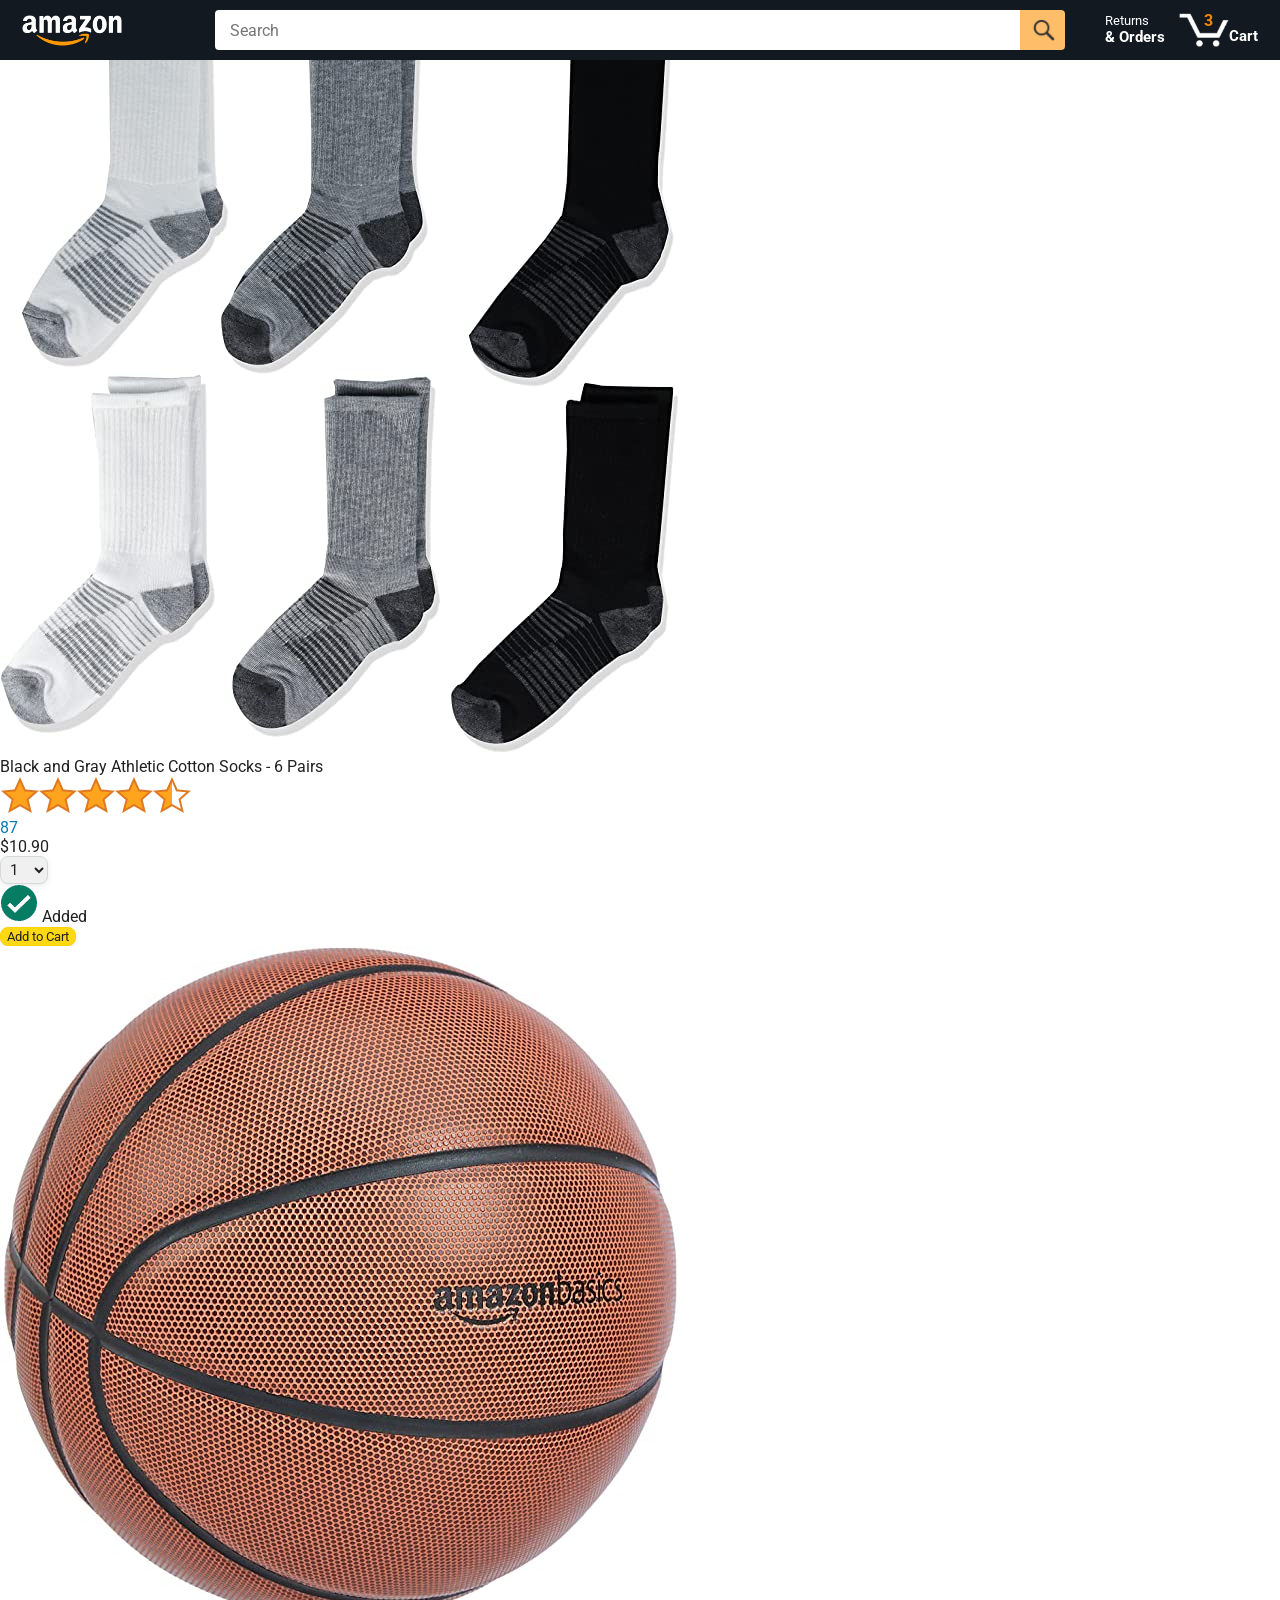
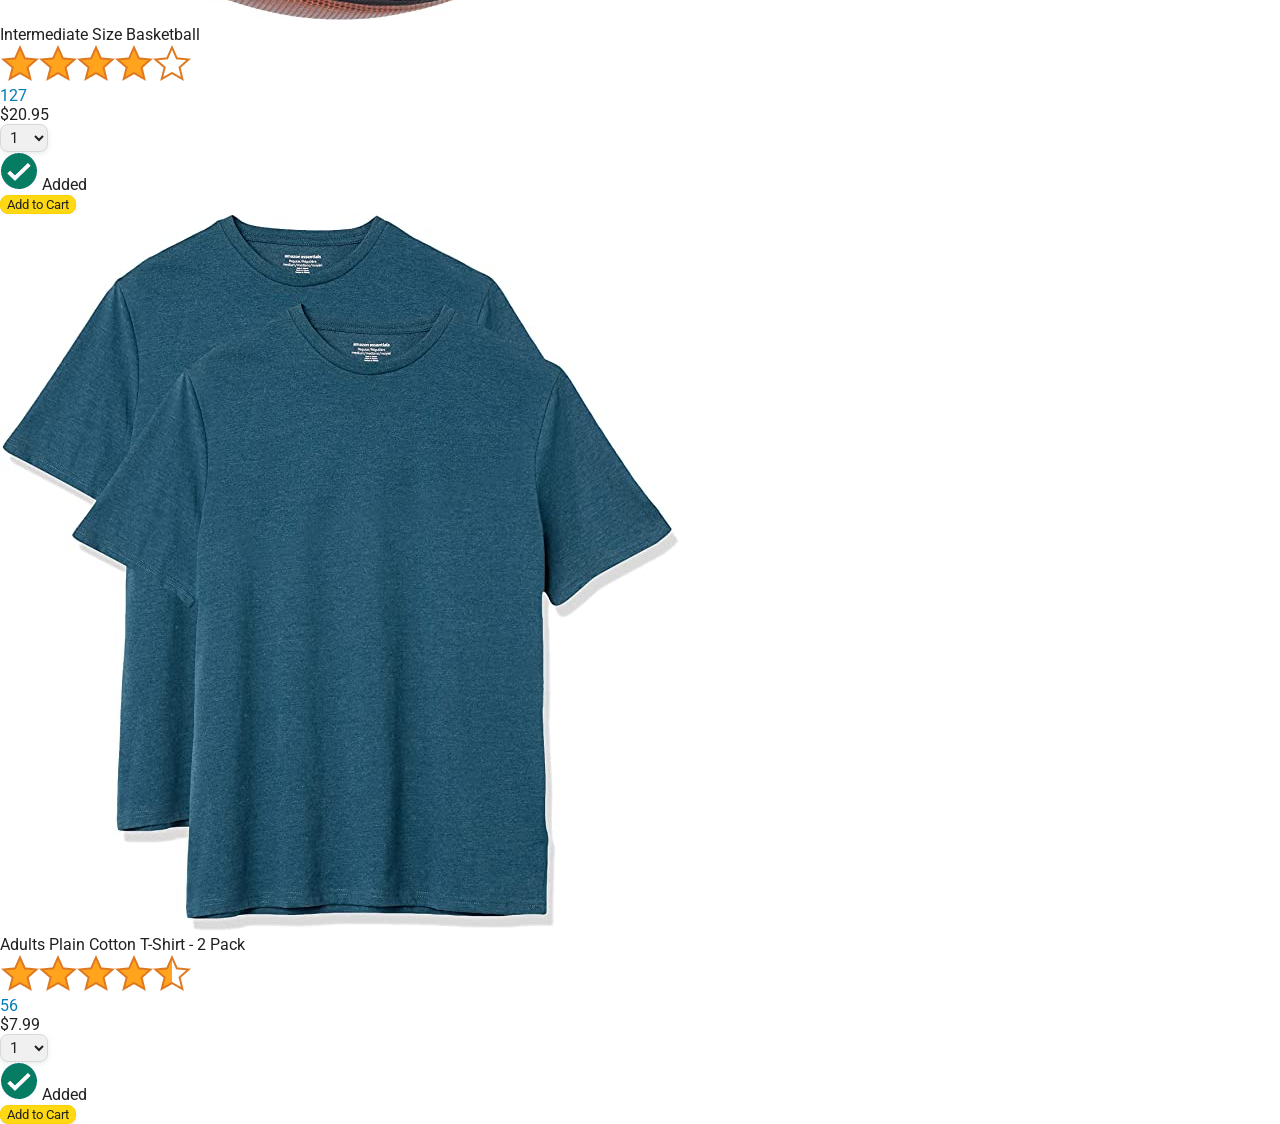
==== amazon.html @ f5ce5e33 "Generate HTML with Javascript" ====
<!DOCTYPE html>
<html>
  <head>
    <title>Amazon Project</title>
    <meta name="viewport" content="width=device-width, initial-scale=1">
    <link rel="preconnect" href="https://fonts.googleapis.com">
    <link rel="preconnect" href="https://fonts.gstatic.com" crossorigin>
    <link href="https://fonts.googleapis.com/css2?family=Roboto:wght@400;500;700&display=swap" rel="stylesheet">
    <link rel="stylesheet" href="styles/shared/general.css">
    <link rel="stylesheet" href="styles/shared/amazon-header.css">
    <link rel="stylesheet" href="styles/pages/amazon.css">
  </head>
  <body>
    <div class="amazon-header">
      <div class="amazon-header-left-section">
        <a href="amazon.html" class="header-link">
          <img class="amazon-logo"
            src="images/amazon-logo-white.png">
          <img class="amazon-mobile-logo"
            src="images/amazon-mobile-logo-white.png">
        </a>
      </div>

      <div class="amazon-header-middle-section">
        <input class="search-bar" type="text" placeholder="Search">

        <button class="search-button">
          <img class="search-icon" src="images/icons/search-icon.png">
        </button>
      </div>

      <div class="amazon-header-right-section">
        <a class="orders-link header-link" href="orders.html">
          <span class="returns-text">Returns</span>
          <span class="orders-text">& Orders</span>
        </a>

        <a class="cart-link header-link" href="checkout.html">
          <img class="cart-icon" src="images/icons/cart-icon.png">
          <div class="cart-quantity">3</div>
          <div class="cart-text">Cart</div>
        </a>
      </div>
    </div>
    
    <div class="main">
      <div class="products-grid js-products-grid">
      </div>
    </div>

    <script src="scripts/amazon.js"></script>
  </body>
</html>
---- styles/shared/general.css ----
body {
  font-family: Roboto, Arial;
  color: rgb(33, 33, 33);
  /* The <body> element has a default margin of 8px
     on all sides. This removes the default margins. */
  margin: 0;
}

/* <p> elements have a default margin on the top
   and bottom. This removes the default margins. */
p {
  margin: 0;
}

button {
  cursor: pointer;
}

select {
  cursor: pointer;
}

input, select, button {
  font-family: Roboto, Arial;
}

.button-primary {
  color: rgb(33, 33, 33);
  background-color: rgb(255, 216, 20);
  border: 1px solid rgb(252, 210, 0);
  border-radius: 8px;
  cursor: pointer;
  box-shadow: 0 2px 5px rgba(213, 217, 217, 0.5);
}

.button-primary:hover {
  background-color: rgb(247, 202, 0);
  border: 1px solid rgb(242, 194, 0);
}

.button-primary:active {
  background: rgb(255, 216, 20);
  border-color: rgb(252, 210, 0);
  box-shadow: none;
}

.button-secondary {
  color: rgb(33, 33, 33);
  background: white;
  border: 1px solid rgb(213, 217, 217);
  border-radius: 8px;
  cursor: pointer;
  box-shadow: 0 2px 5px rgba(213, 217, 217, 0.5);
}

.button-secondary:hover {
  background-color: rgb(247, 250, 250);
}

.button-secondary:active {
  background-color: rgb(237, 253, 255);
  box-shadow: none;
}

/* These styles will limit text to 2 lines. Anything
   beyond 2 lines will be replaced with "..."
   You can find this code by using an A.I. tool or by
   searching in Google.
   https://css-tricks.com/almanac/properties/l/line-clamp/ */
.limit-text-to-2-lines {
  display: -webkit-box;
  -webkit-line-clamp: 2;
  -webkit-box-orient: vertical;
  overflow: hidden;
}

.link-primary {
  color: rgb(1, 124, 182);
  cursor: pointer;
}

.link-primary:hover {
  color: rgb(196, 80, 0);
}

/* Styles for dropdown selectors. */
select {
  color: rgb(33, 33, 33);
  background-color: rgb(240, 240, 240);
  border: 1px solid rgb(213, 217, 217);
  border-radius: 8px;
  padding: 3px 5px;
  font-size: 15px;
  cursor: pointer;
  box-shadow: 0 2px 5px rgba(213, 217, 217, 0.5);
}

select:focus,
input:focus {
  outline: 2px solid rgb(255, 153, 0);
}
---- styles/shared/amazon-header.css ----
.amazon-header {
  background-color: rgb(19, 25, 33);
  color: white;
  padding-left: 15px;
  padding-right: 15px;

  display: flex;
  align-items: center;
  justify-content: space-between;

  position: fixed;
  top: 0;
  left: 0;
  right: 0;
  height: 60px;
}

.amazon-header-left-section {
  width: 180px;
}

@media (max-width: 800px) {
  .amazon-header-left-section {
    width: unset;
  }
}

.header-link {
  display: inline-block;
  padding: 6px;
  border-radius: 2px;
  cursor: pointer;
  text-decoration: none;
  border: 1px solid rgba(0, 0, 0, 0);
}

.header-link:hover {
  border: 1px solid white;
}

.amazon-logo {
  width: 100px;
  margin-top: 5px;
}

.amazon-mobile-logo {
  display: none;
}

@media (max-width: 575px) {
  .amazon-logo {
    display: none;
  }

  .amazon-mobile-logo {
    display: block;
    height: 35px;
    margin-top: 5px;
  }
}

.amazon-header-middle-section {
  flex: 1;
  max-width: 850px;
  margin-left: 10px;
  margin-right: 10px;
  display: flex;
}

.search-bar {
  flex: 1;
  width: 0;
  font-size: 16px;
  height: 38px;
  padding-left: 15px;
  border: none;
  border-top-left-radius: 4px;
  border-bottom-left-radius: 4px;
  border-top-right-radius: 0;
  border-bottom-right-radius: 0;
}

.search-button {
  background-color: rgb(254, 189, 105);
  border: none;
  width: 45px;
  height: 40px;
  border-top-right-radius: 4px;
  border-bottom-right-radius: 4px;
  flex-shrink: 0;
}

.search-icon {
  height: 22px;
  margin-left: 2px;
  margin-top: 3px;
}

.amazon-header-right-section {
  width: 180px;
  flex-shrink: 0;
  display: flex;
  justify-content: end;
}

.orders-link {
  color: white;
}

.returns-text {
  display: block;
  font-size: 13px;
}

.orders-text {
  display: block;
  font-size: 15px;
  font-weight: 700;
}

.cart-link {
  color: white;
  display: flex;
  align-items: center;
  position: relative;
}

.cart-icon {
  width: 50px;
}

.cart-text {
  margin-top: 12px;
  font-size: 15px;
  font-weight: 700;
}

.cart-quantity {
  color: rgb(240, 136, 4);
  font-size: 16px;
  font-weight: 700;

  position: absolute;
  top: 4px;
  left: 22px;
  
  width: 26px;
  text-align: center;
}
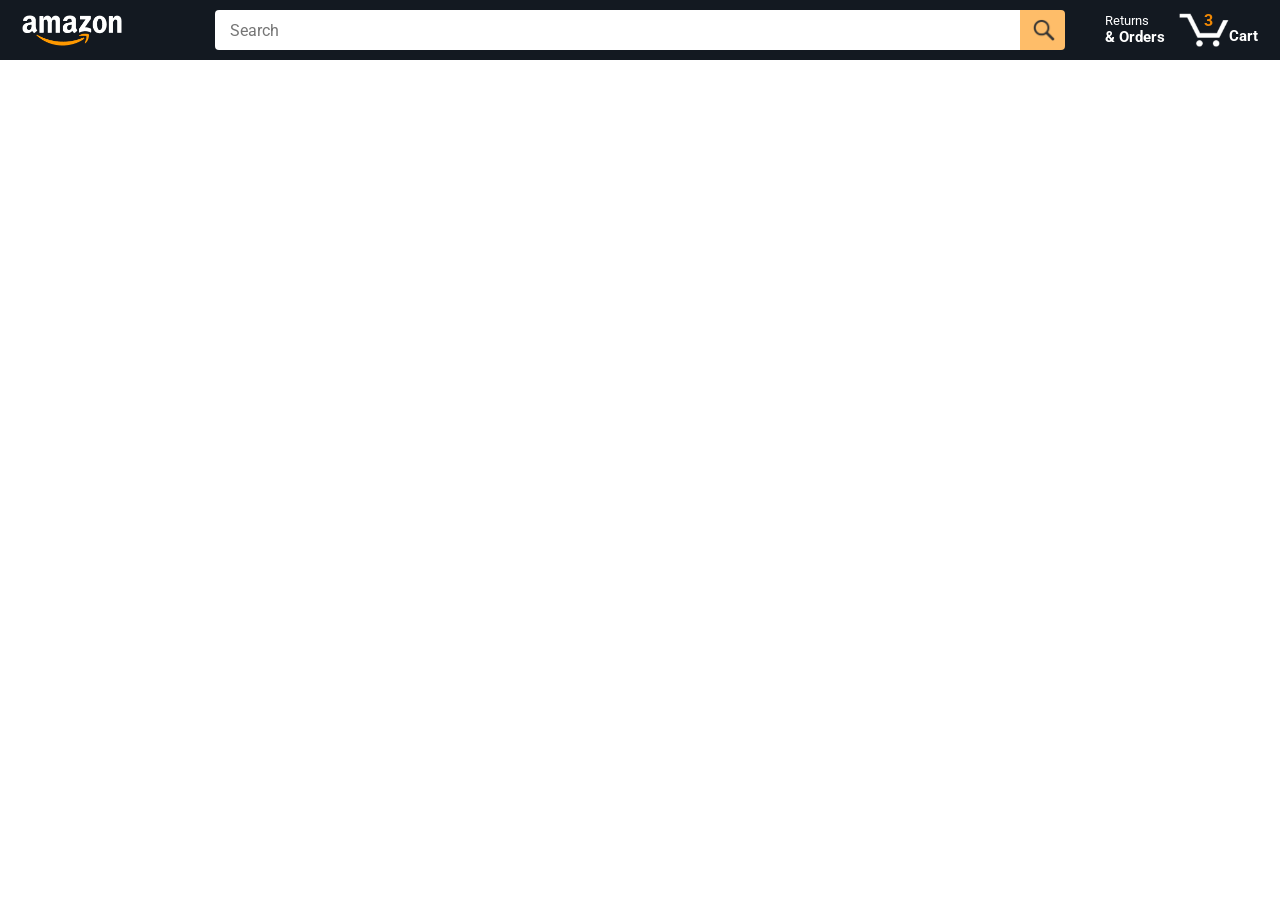
==== commit 9559fc9d: "Use products js file" ====
--- a/amazon.html
+++ b/amazon.html
@@ -48,6 +48,8 @@
       </div>
     </div>
 
+    <script src="data/products.js"></script>//order matters
     <script src="scripts/amazon.js"></script>
+
   </body>
 </html>
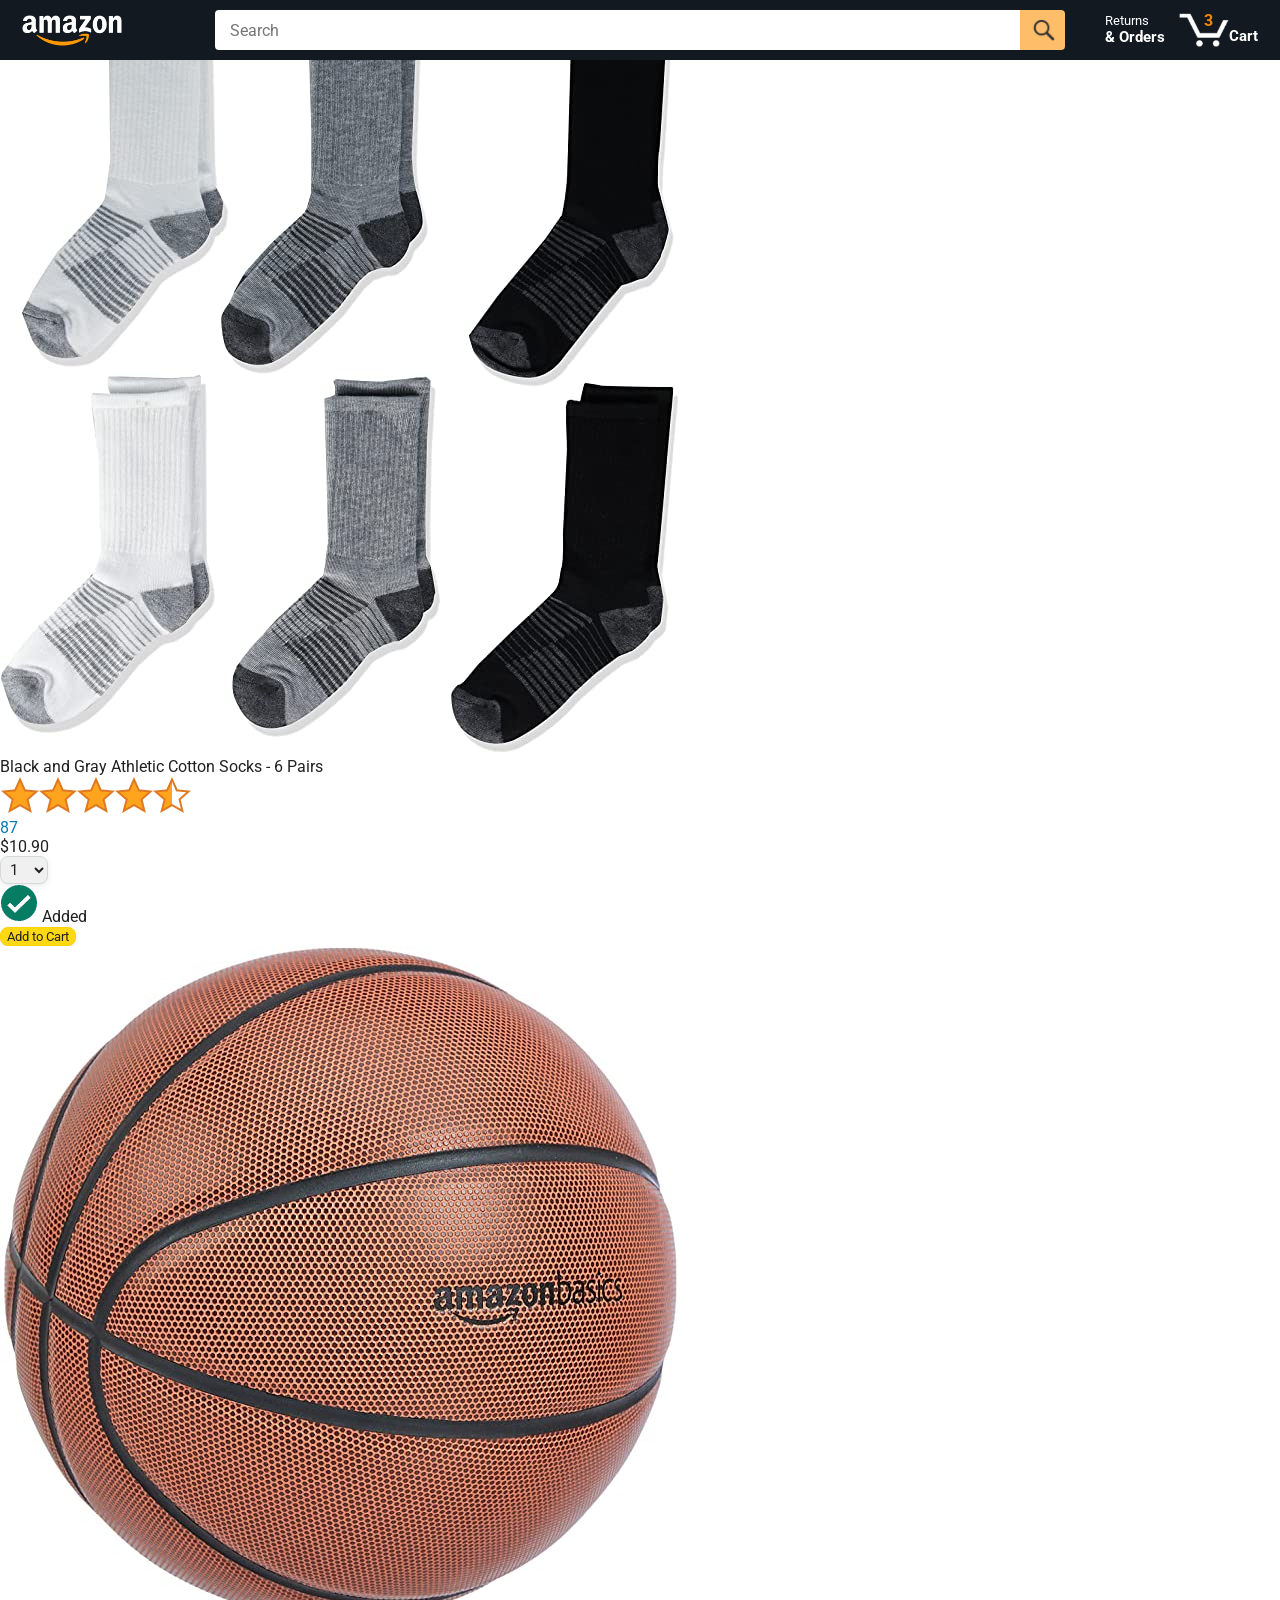
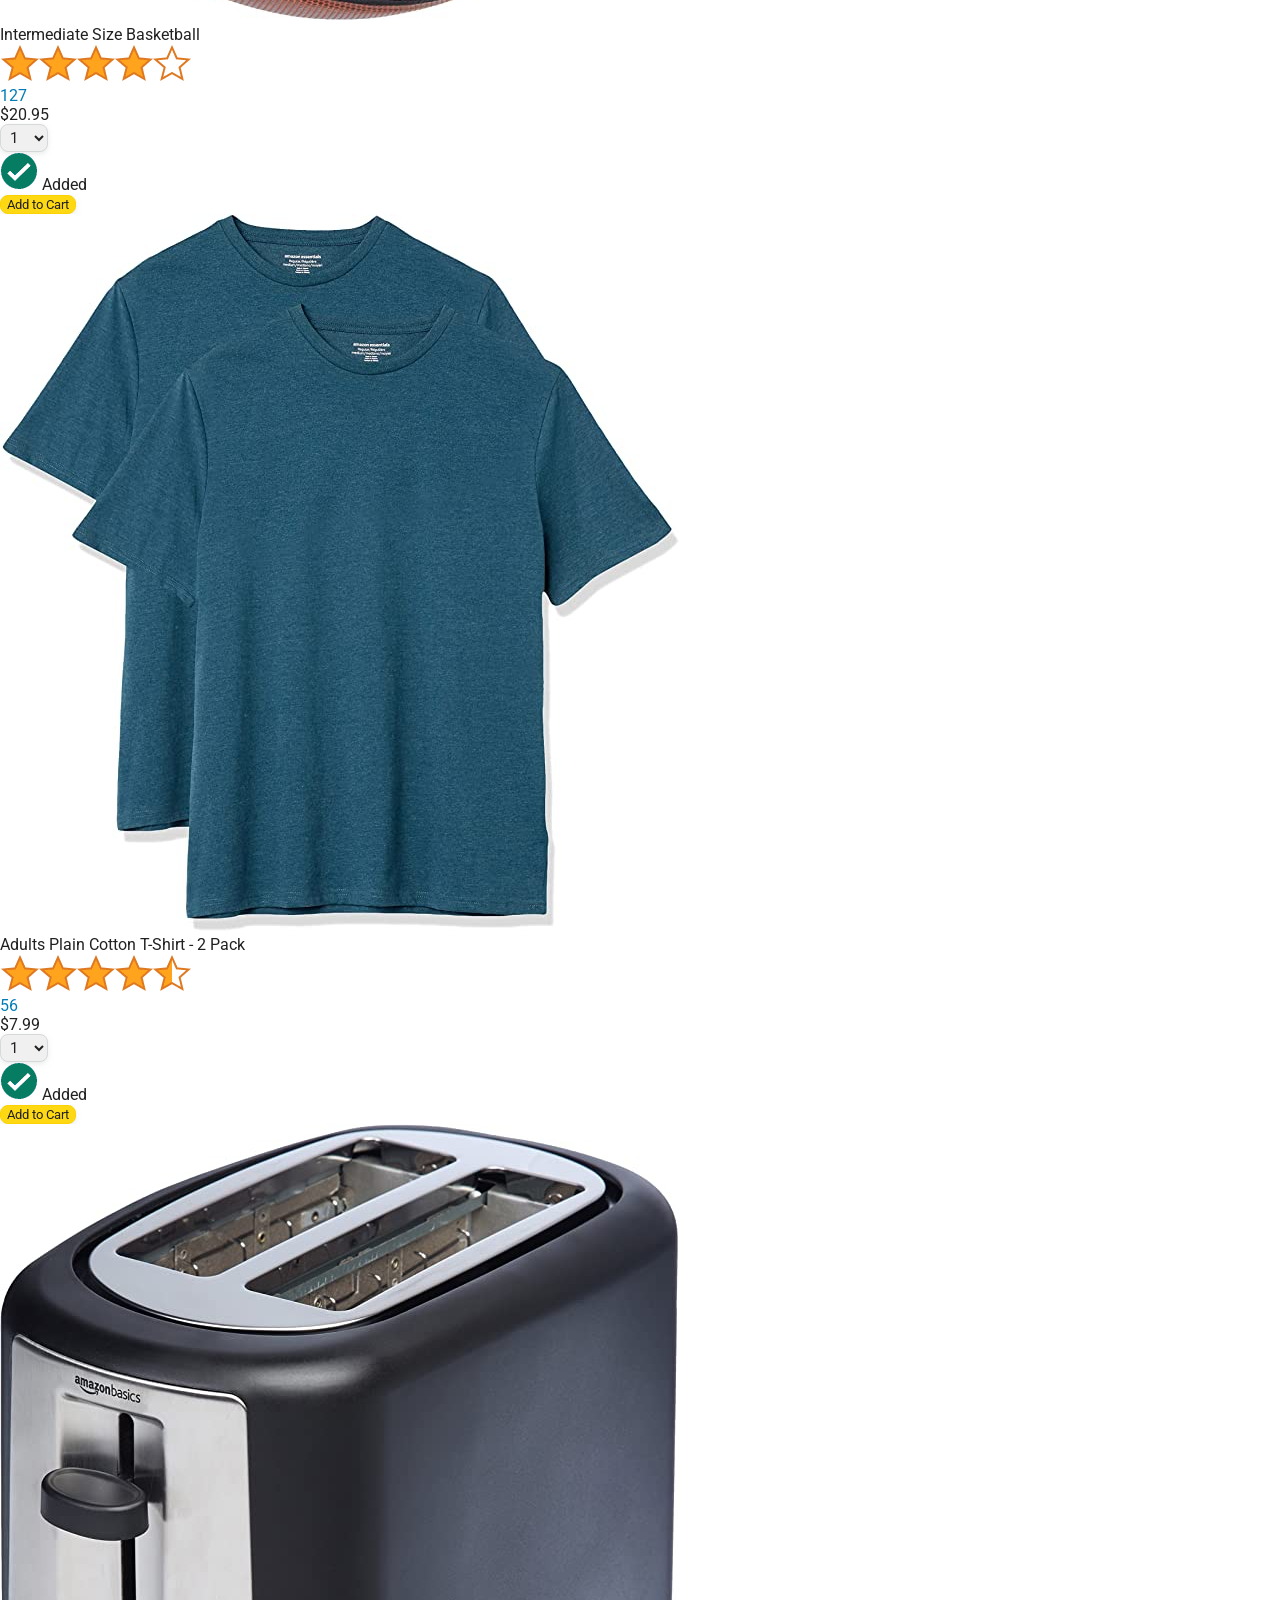
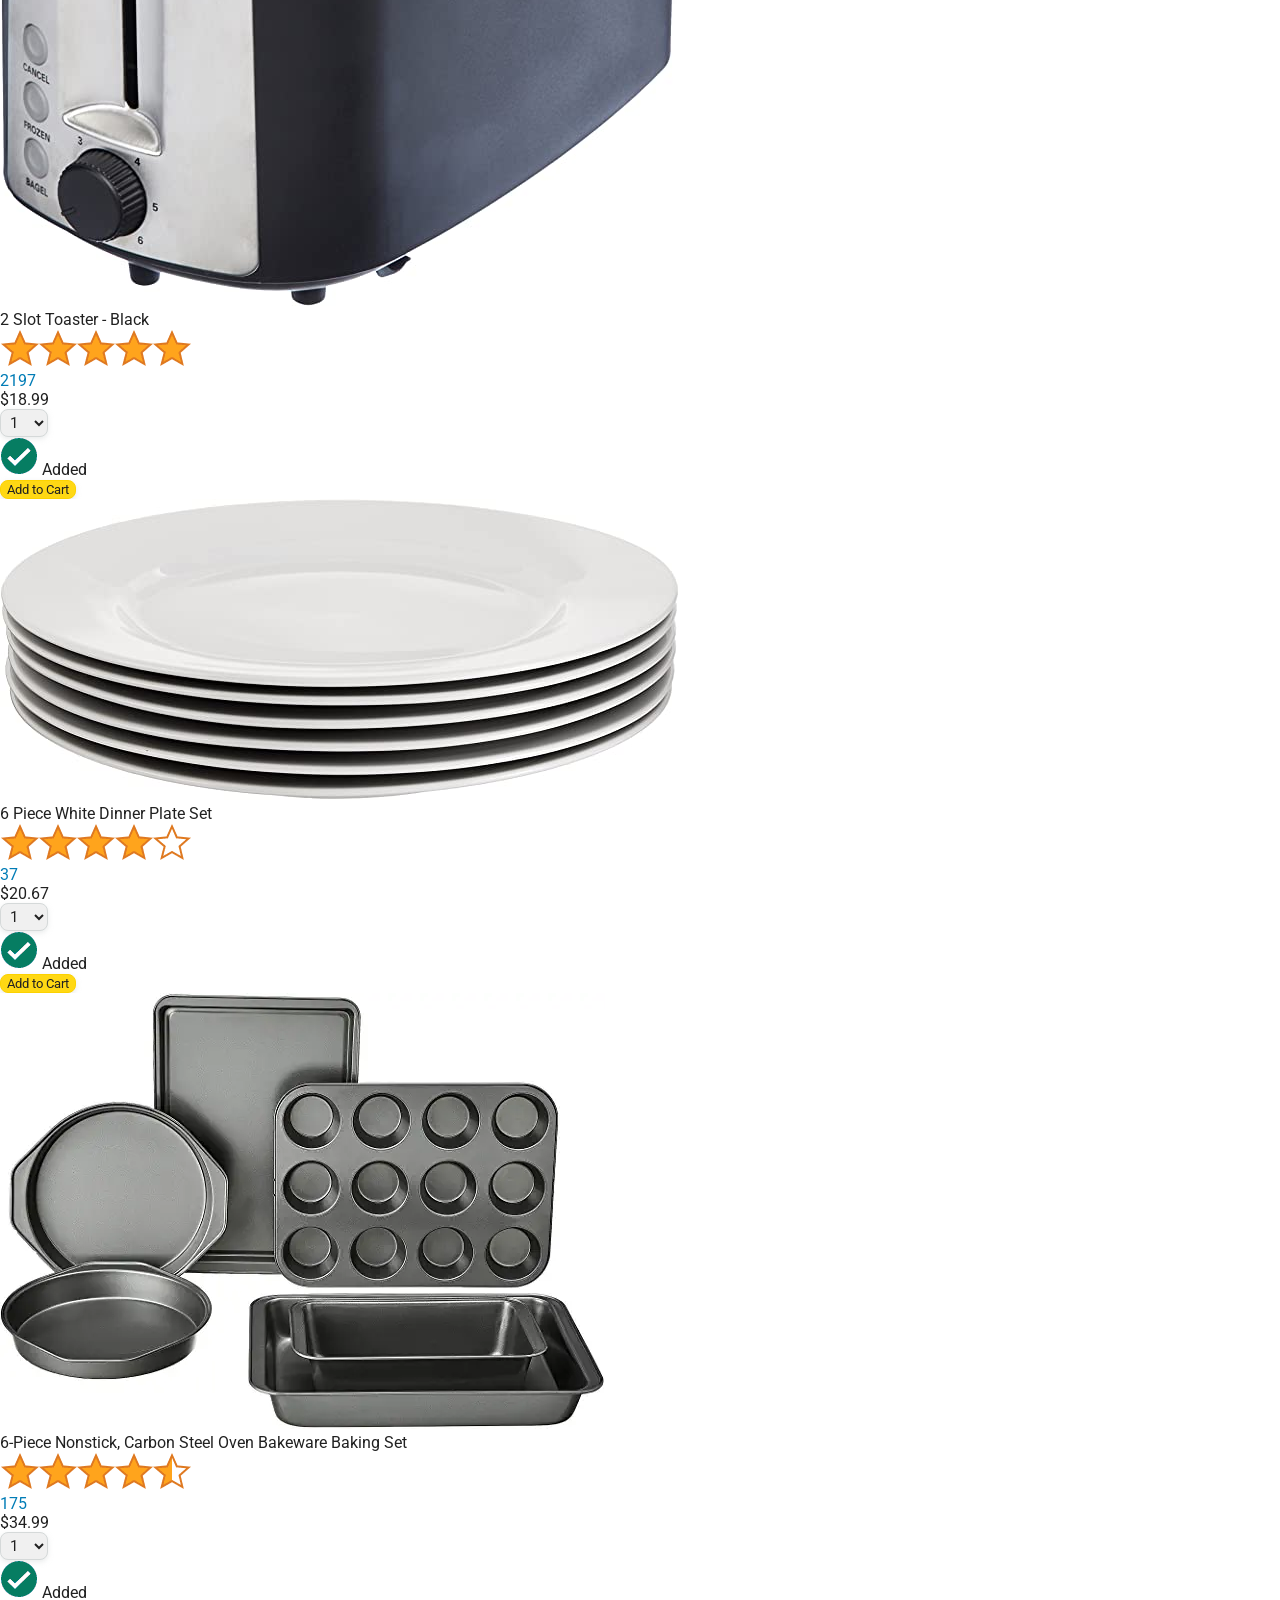
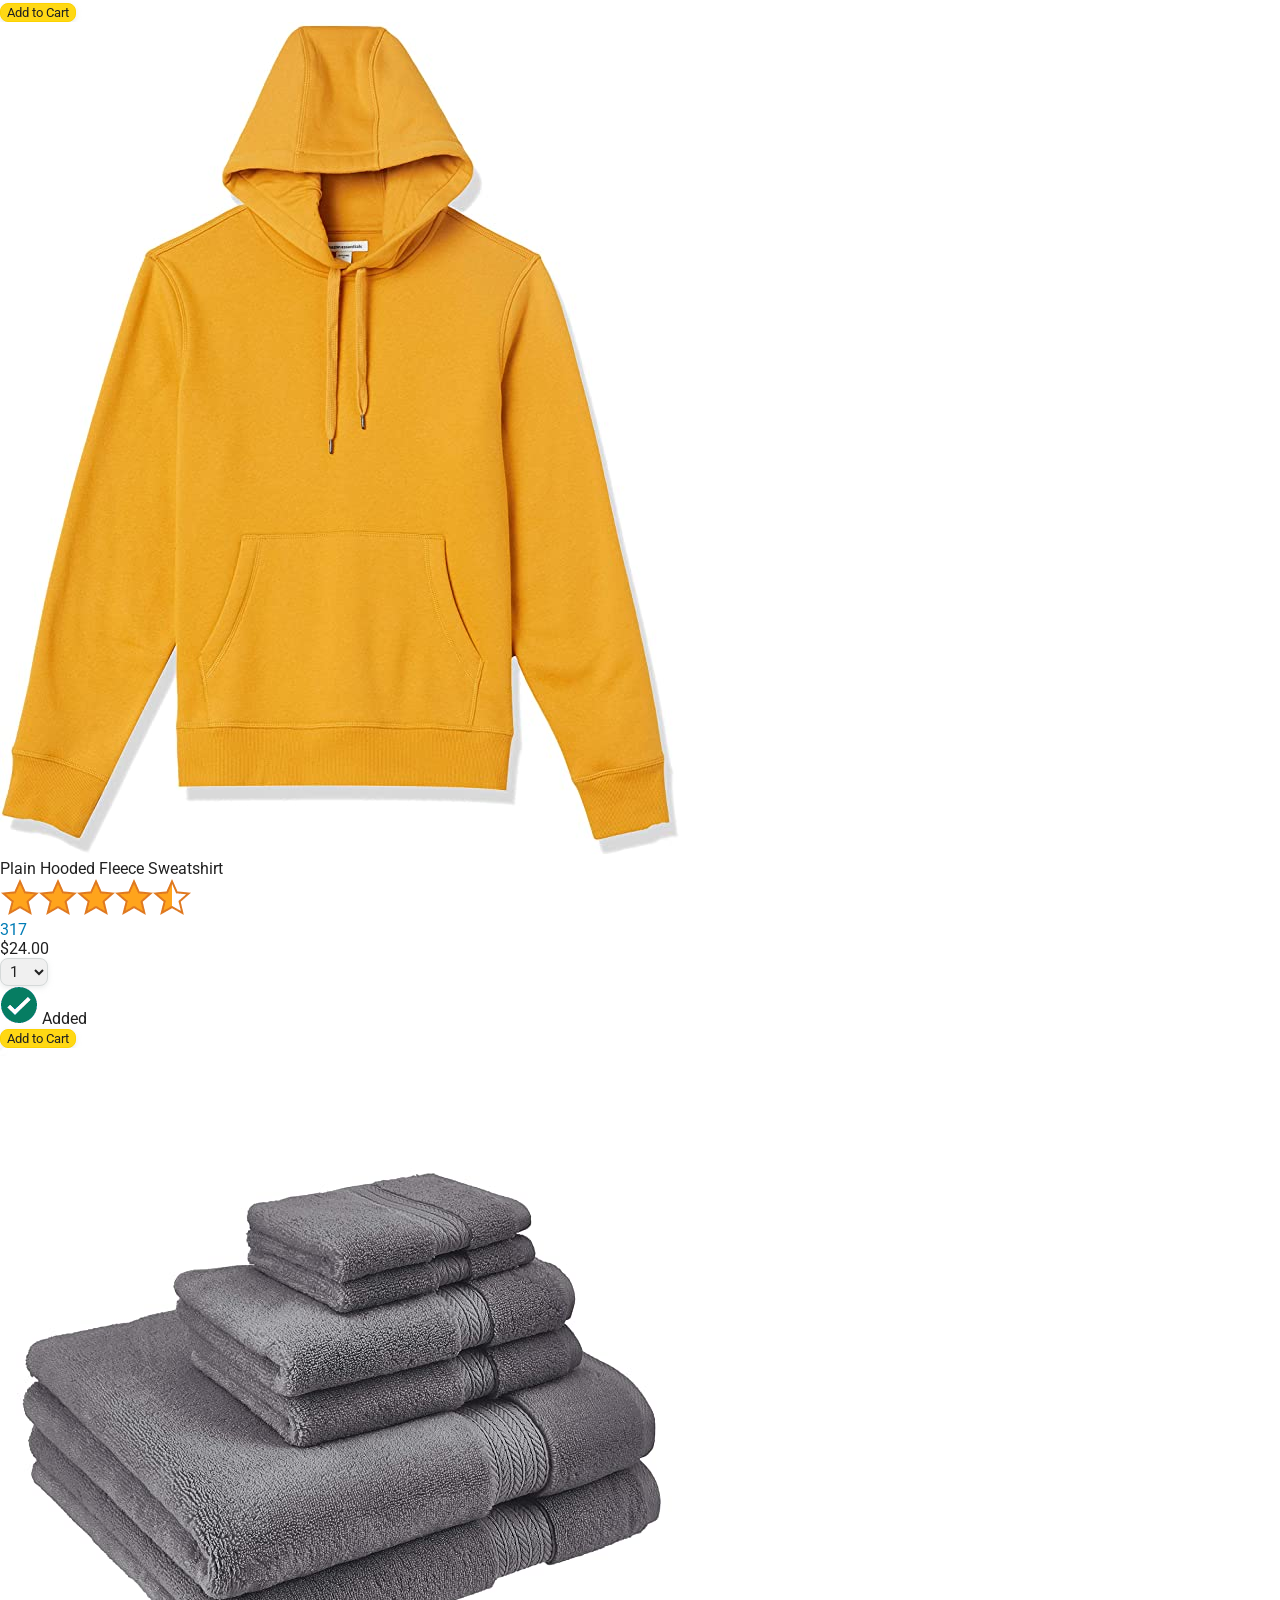
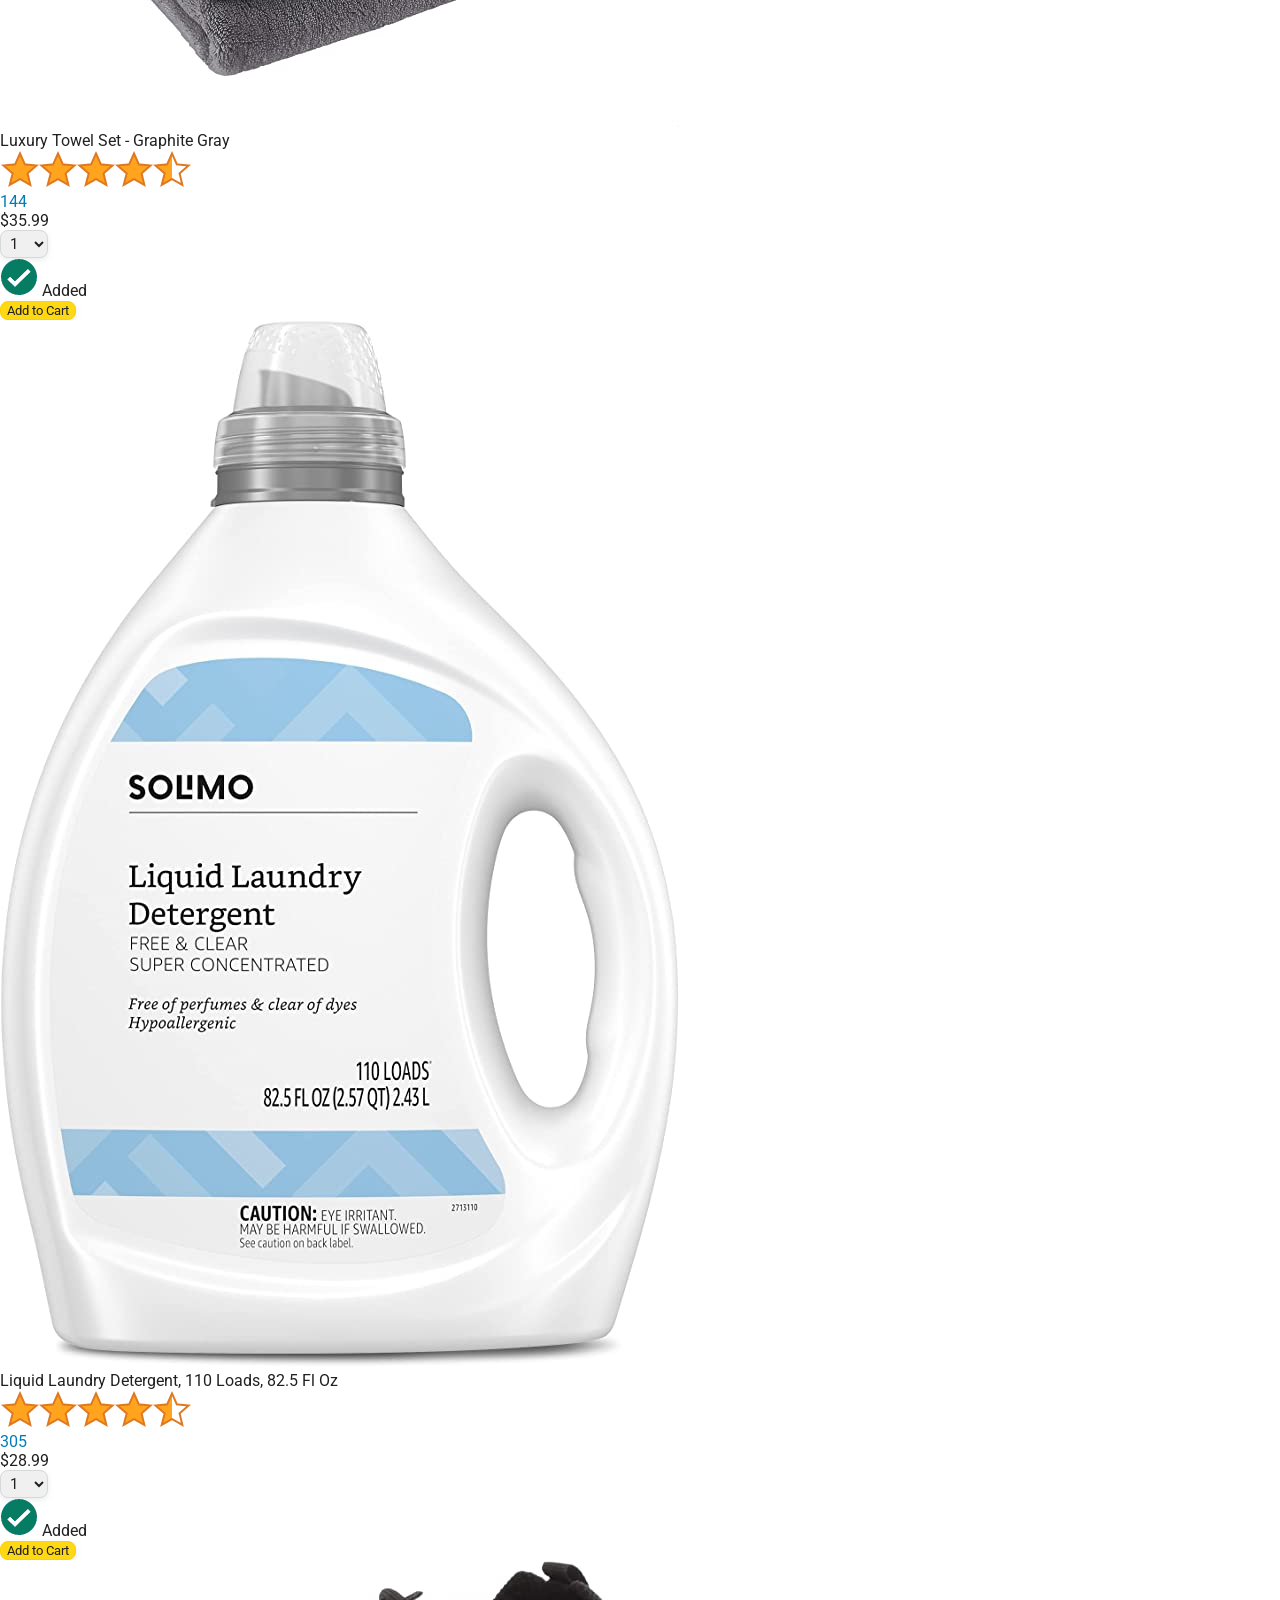
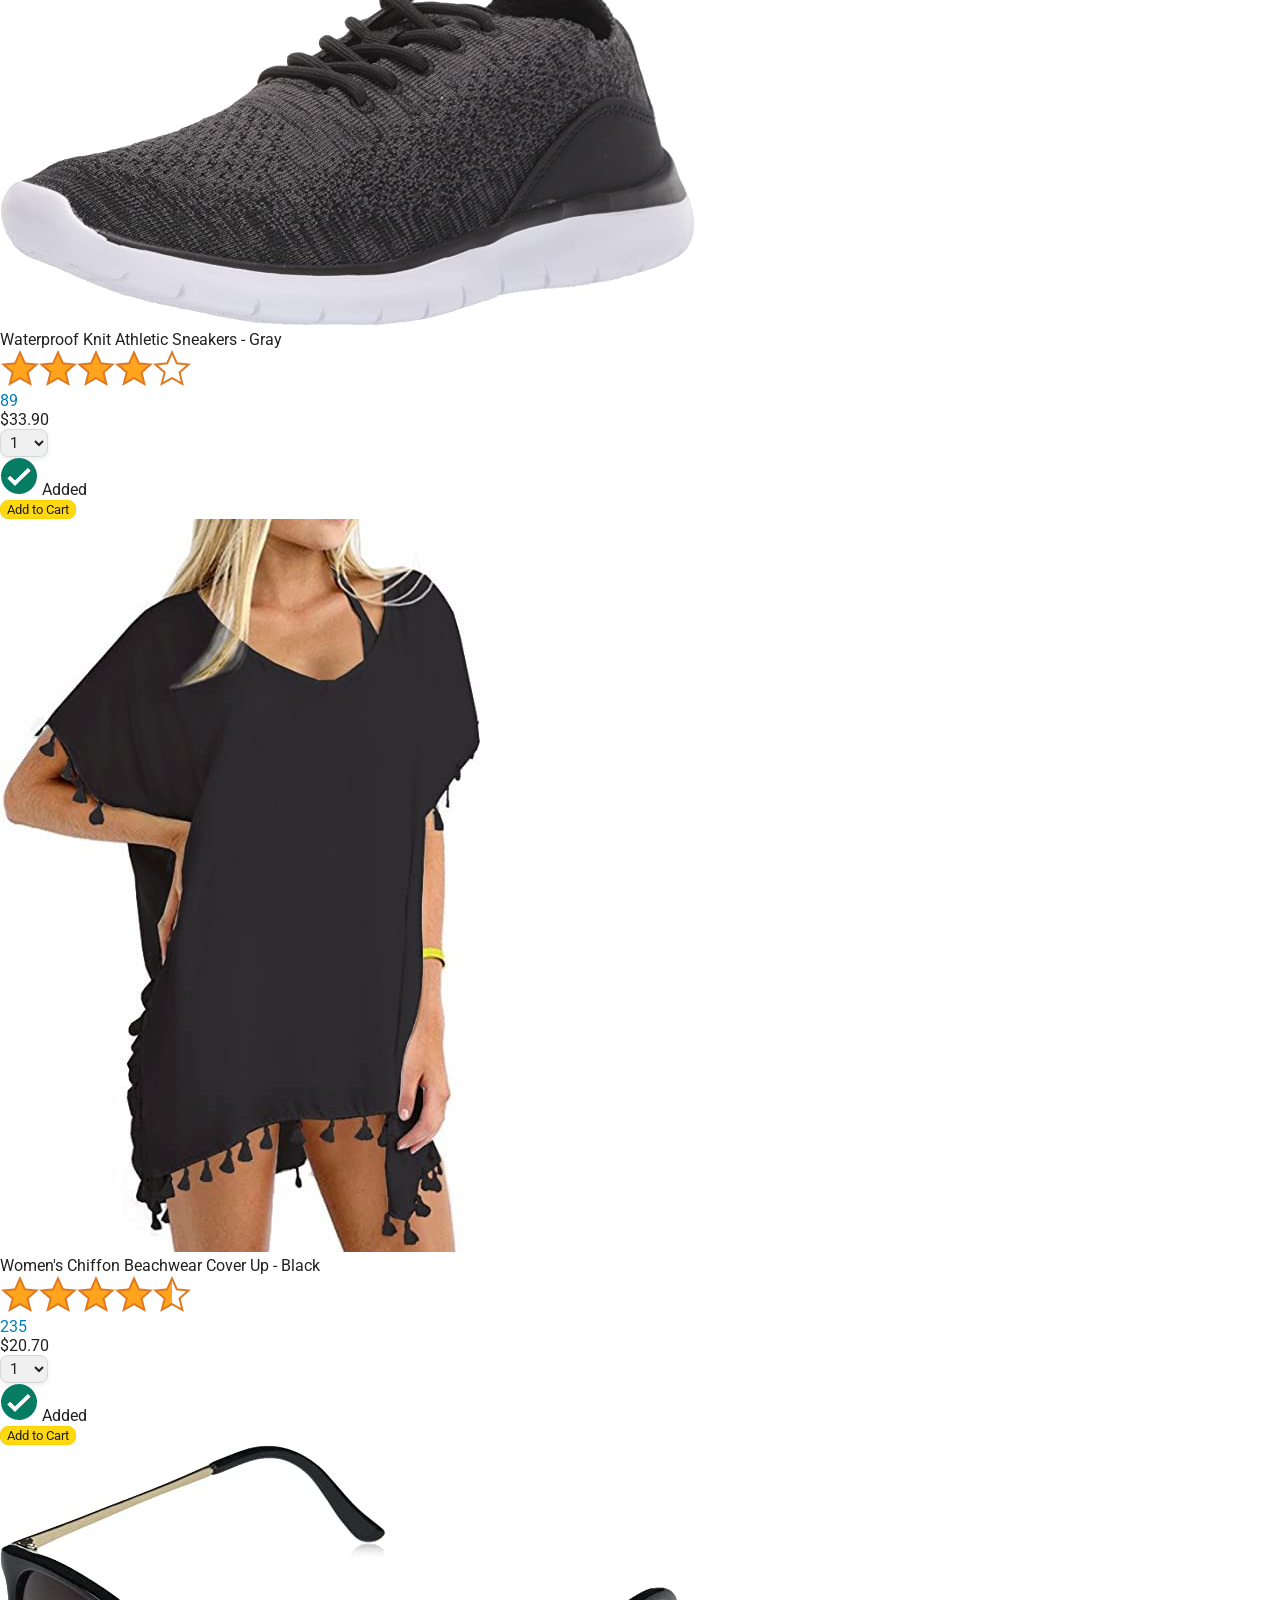
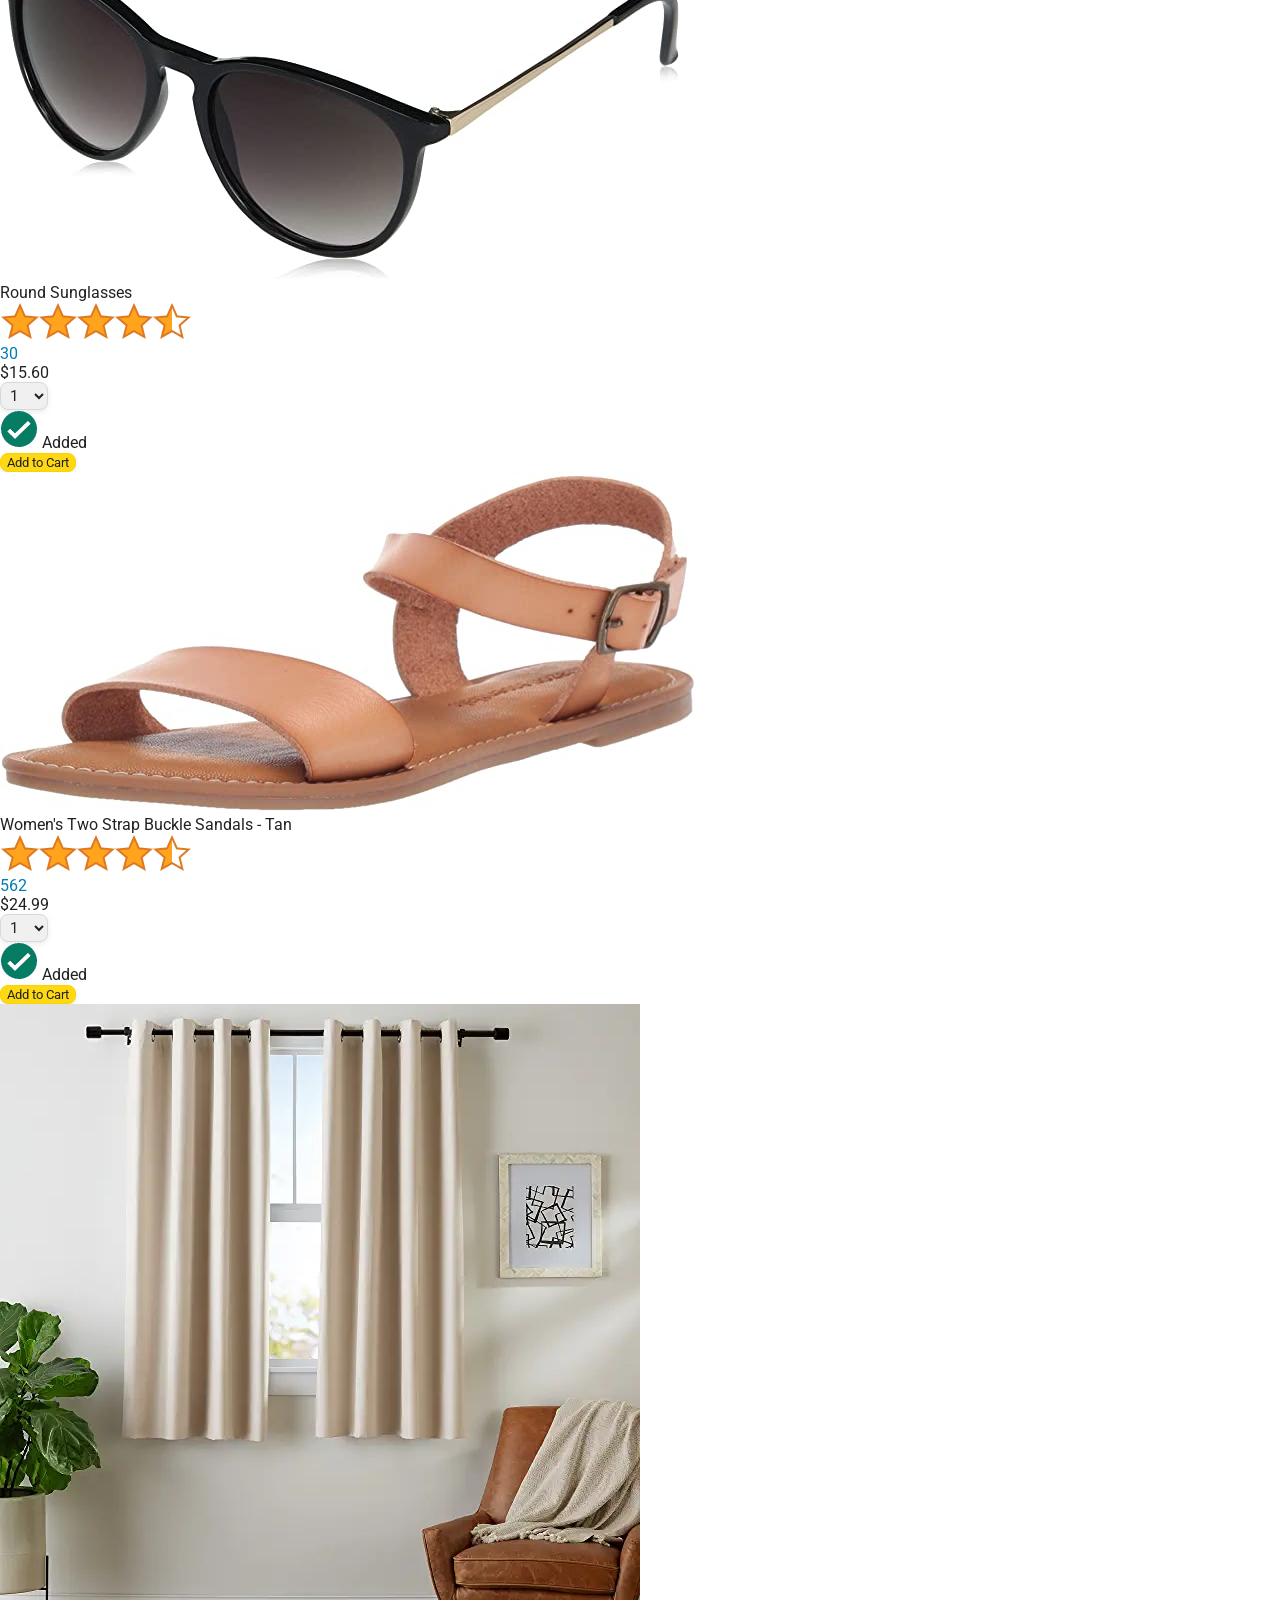
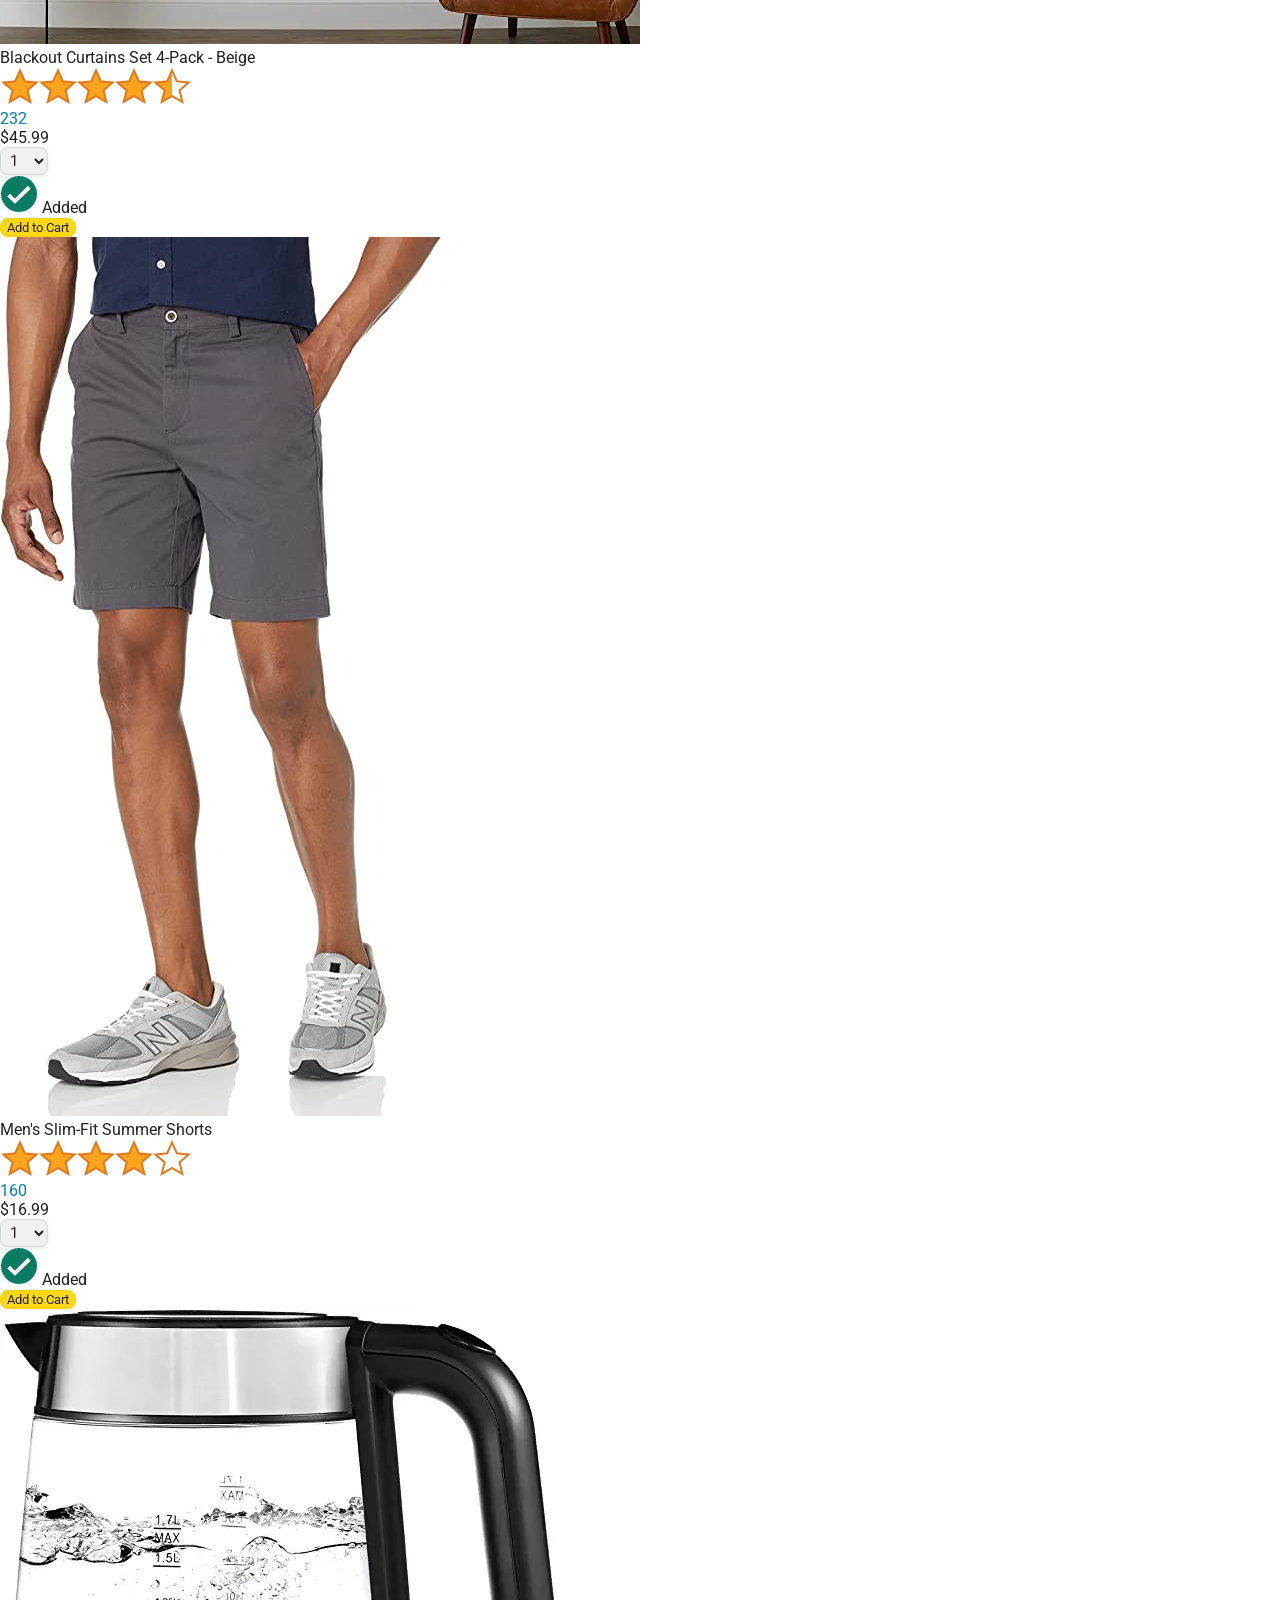
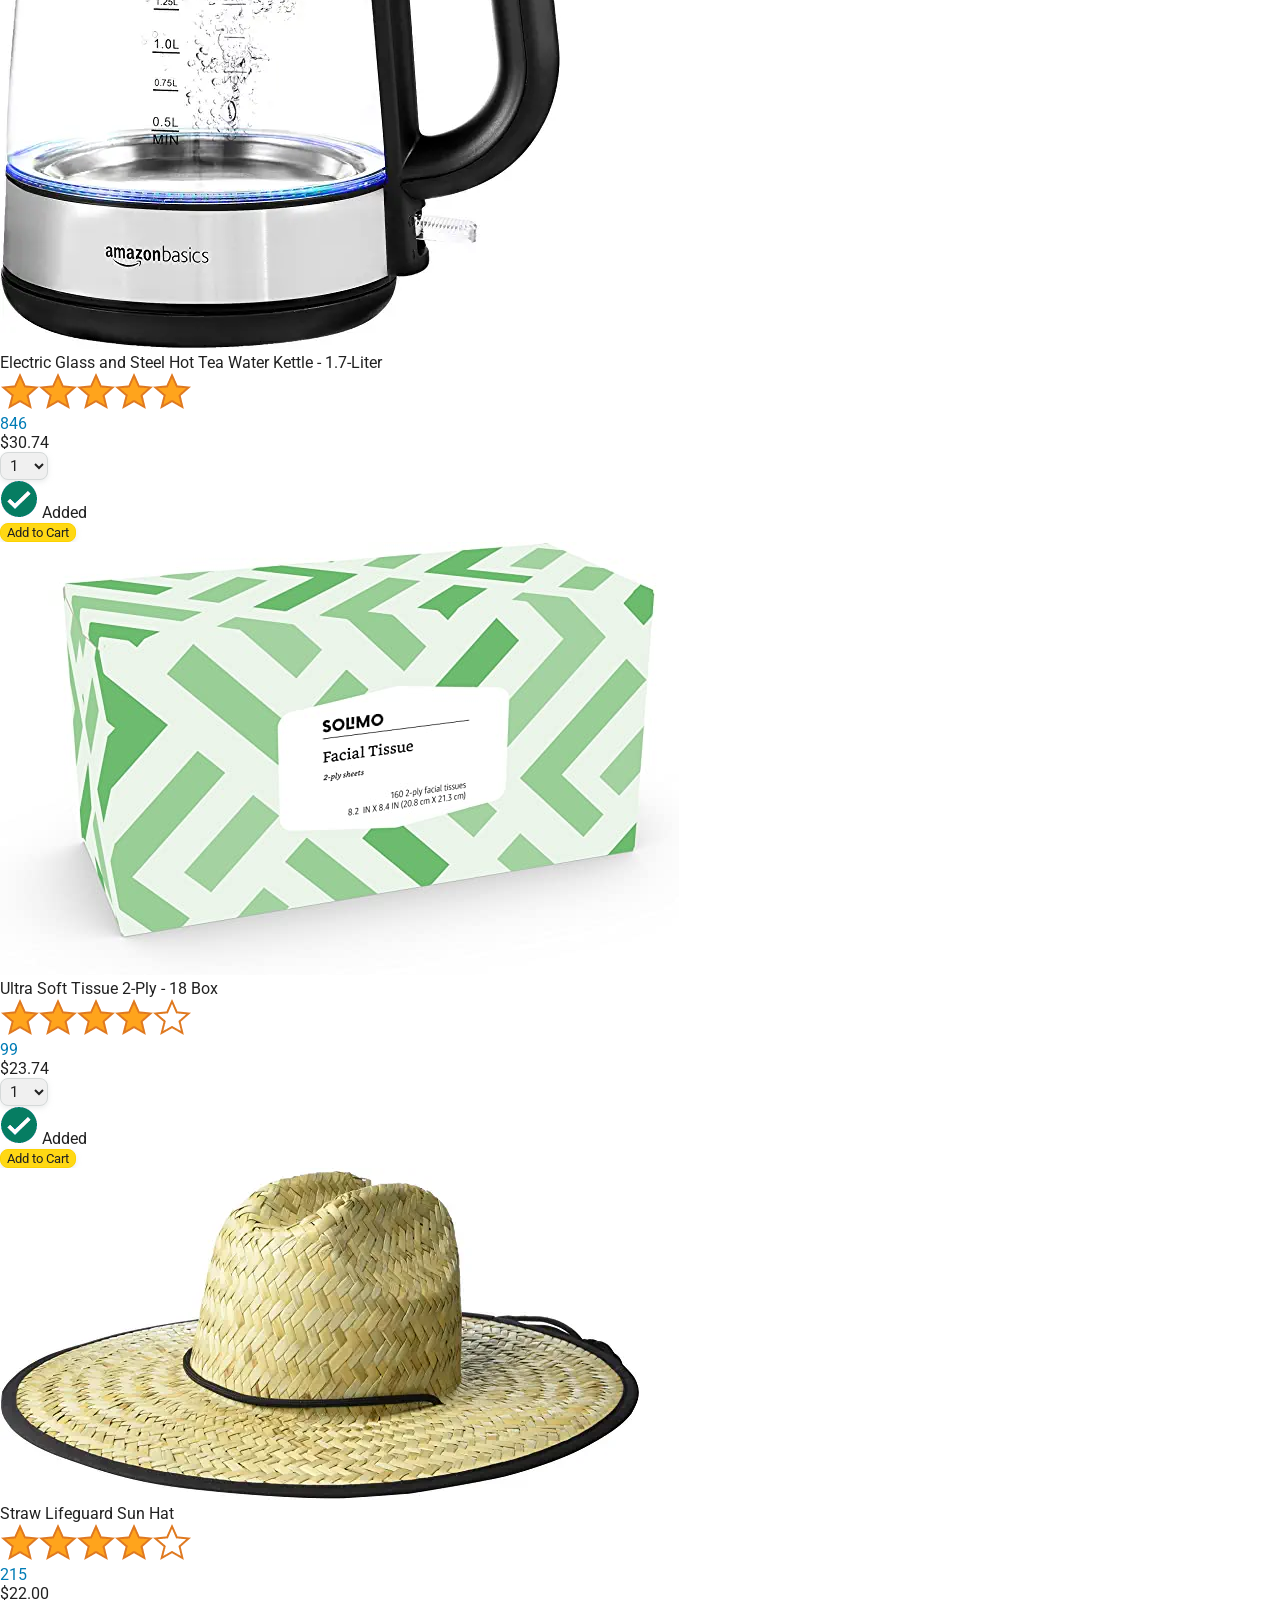
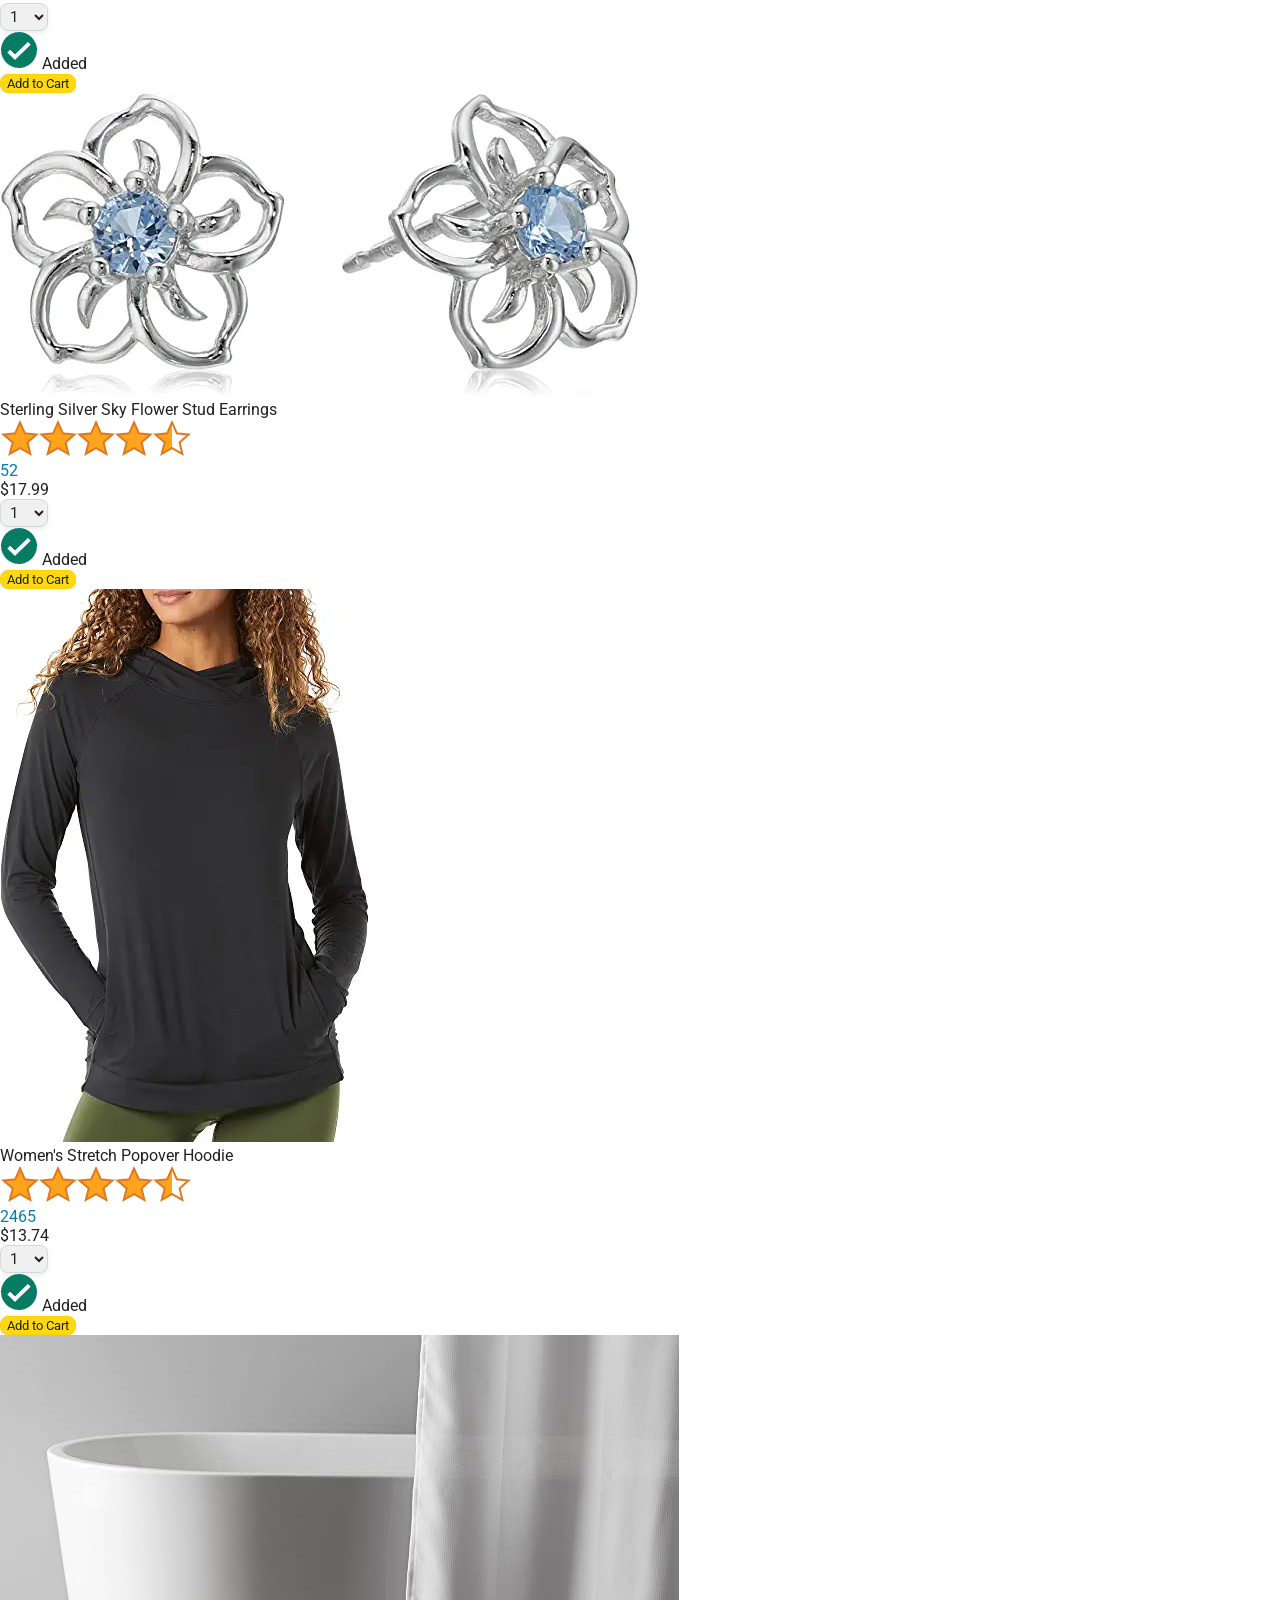
==== commit 22ae69ea: "Changing products json to JS" ====
--- a/amazon.html
+++ b/amazon.html
@@ -48,7 +48,7 @@
       </div>
     </div>
 
-    <script src="data/products.js"></script>//order matters
+    <script src="data/products.js">//order matters</script>
     <script src="scripts/amazon.js"></script>
 
   </body>
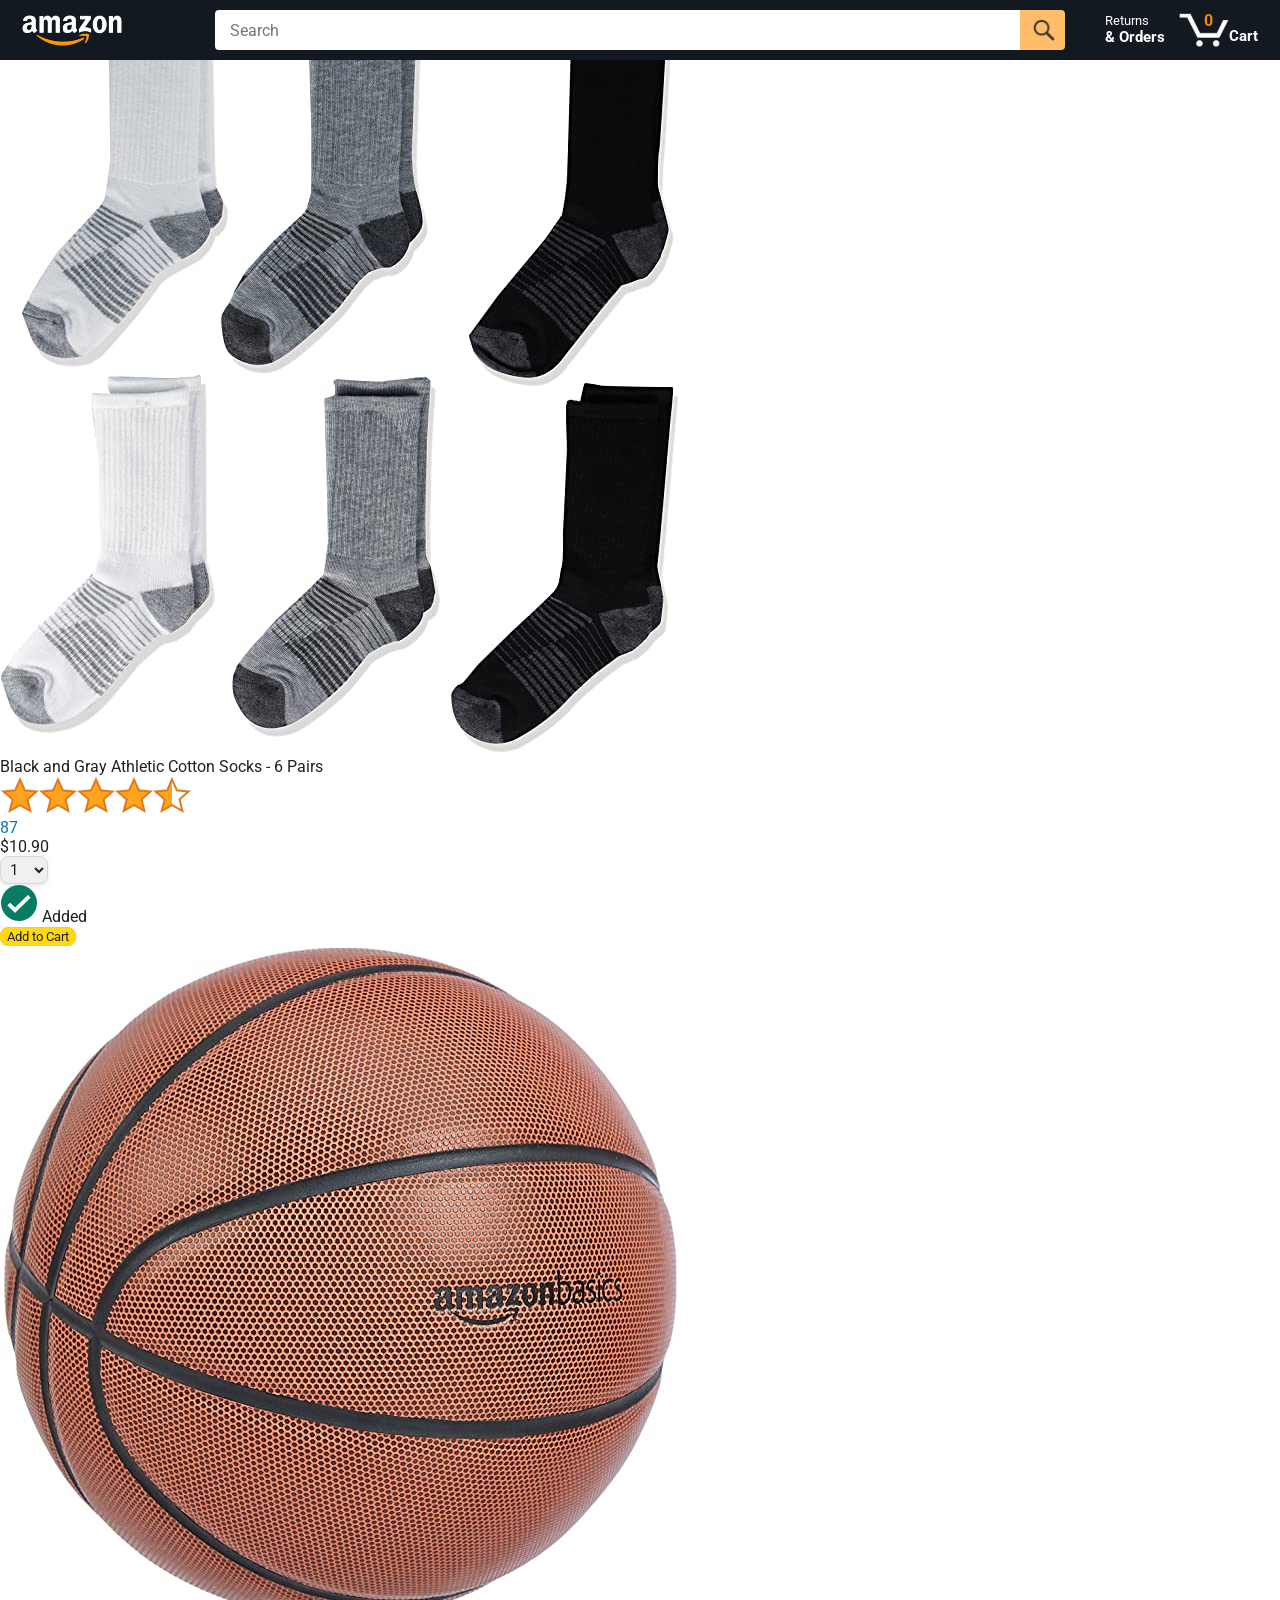
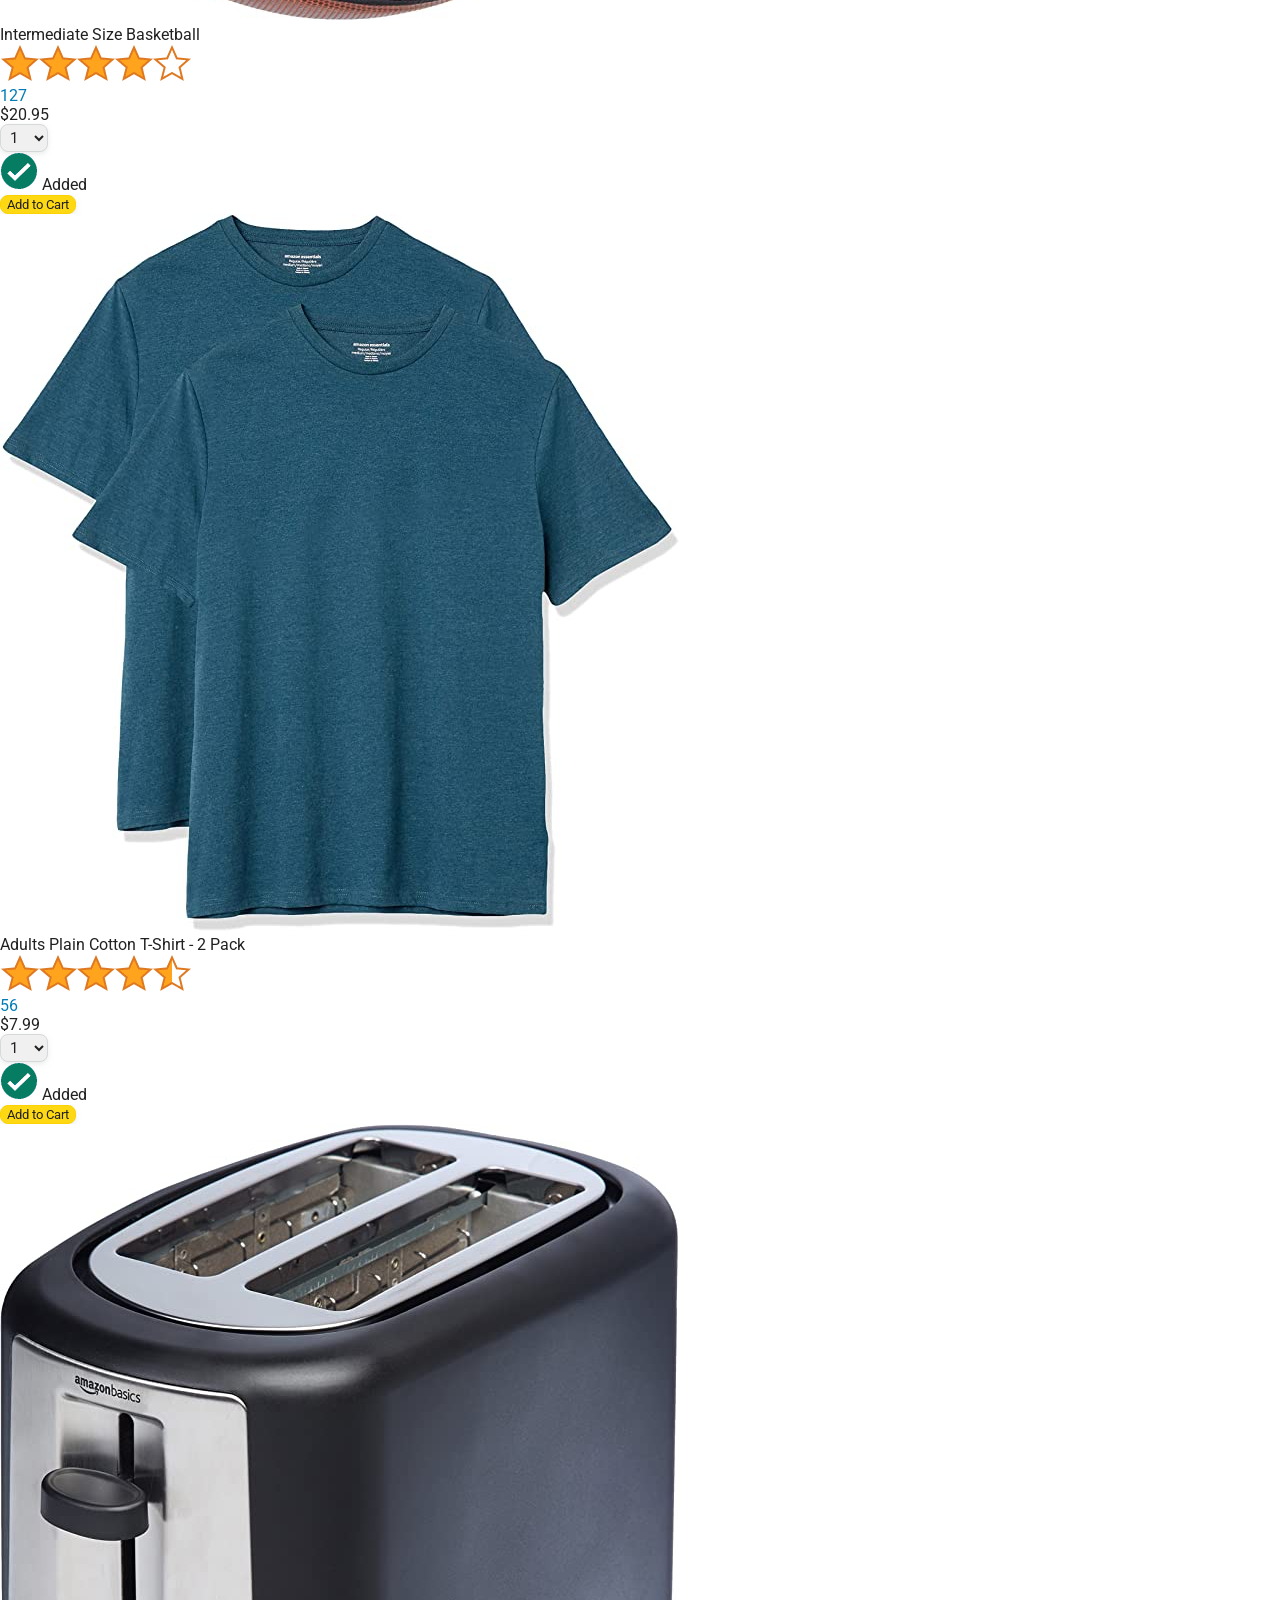
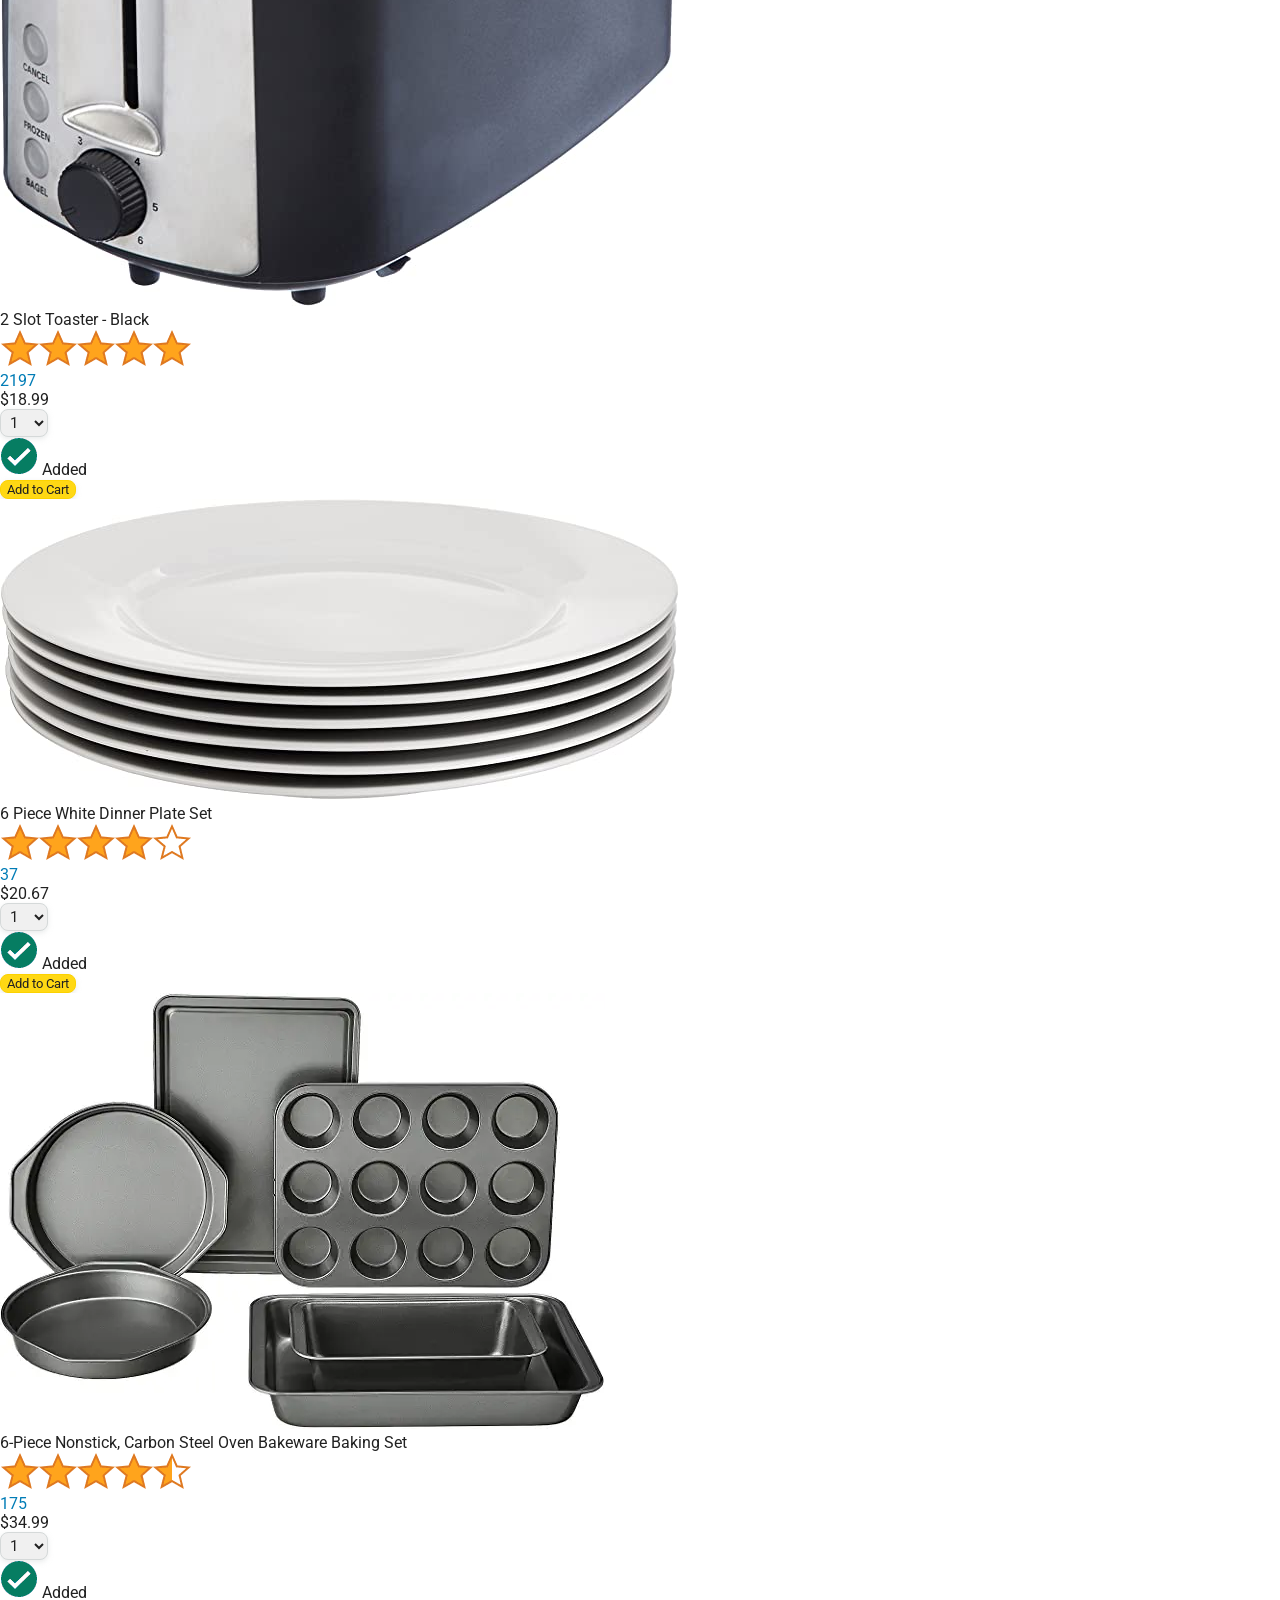
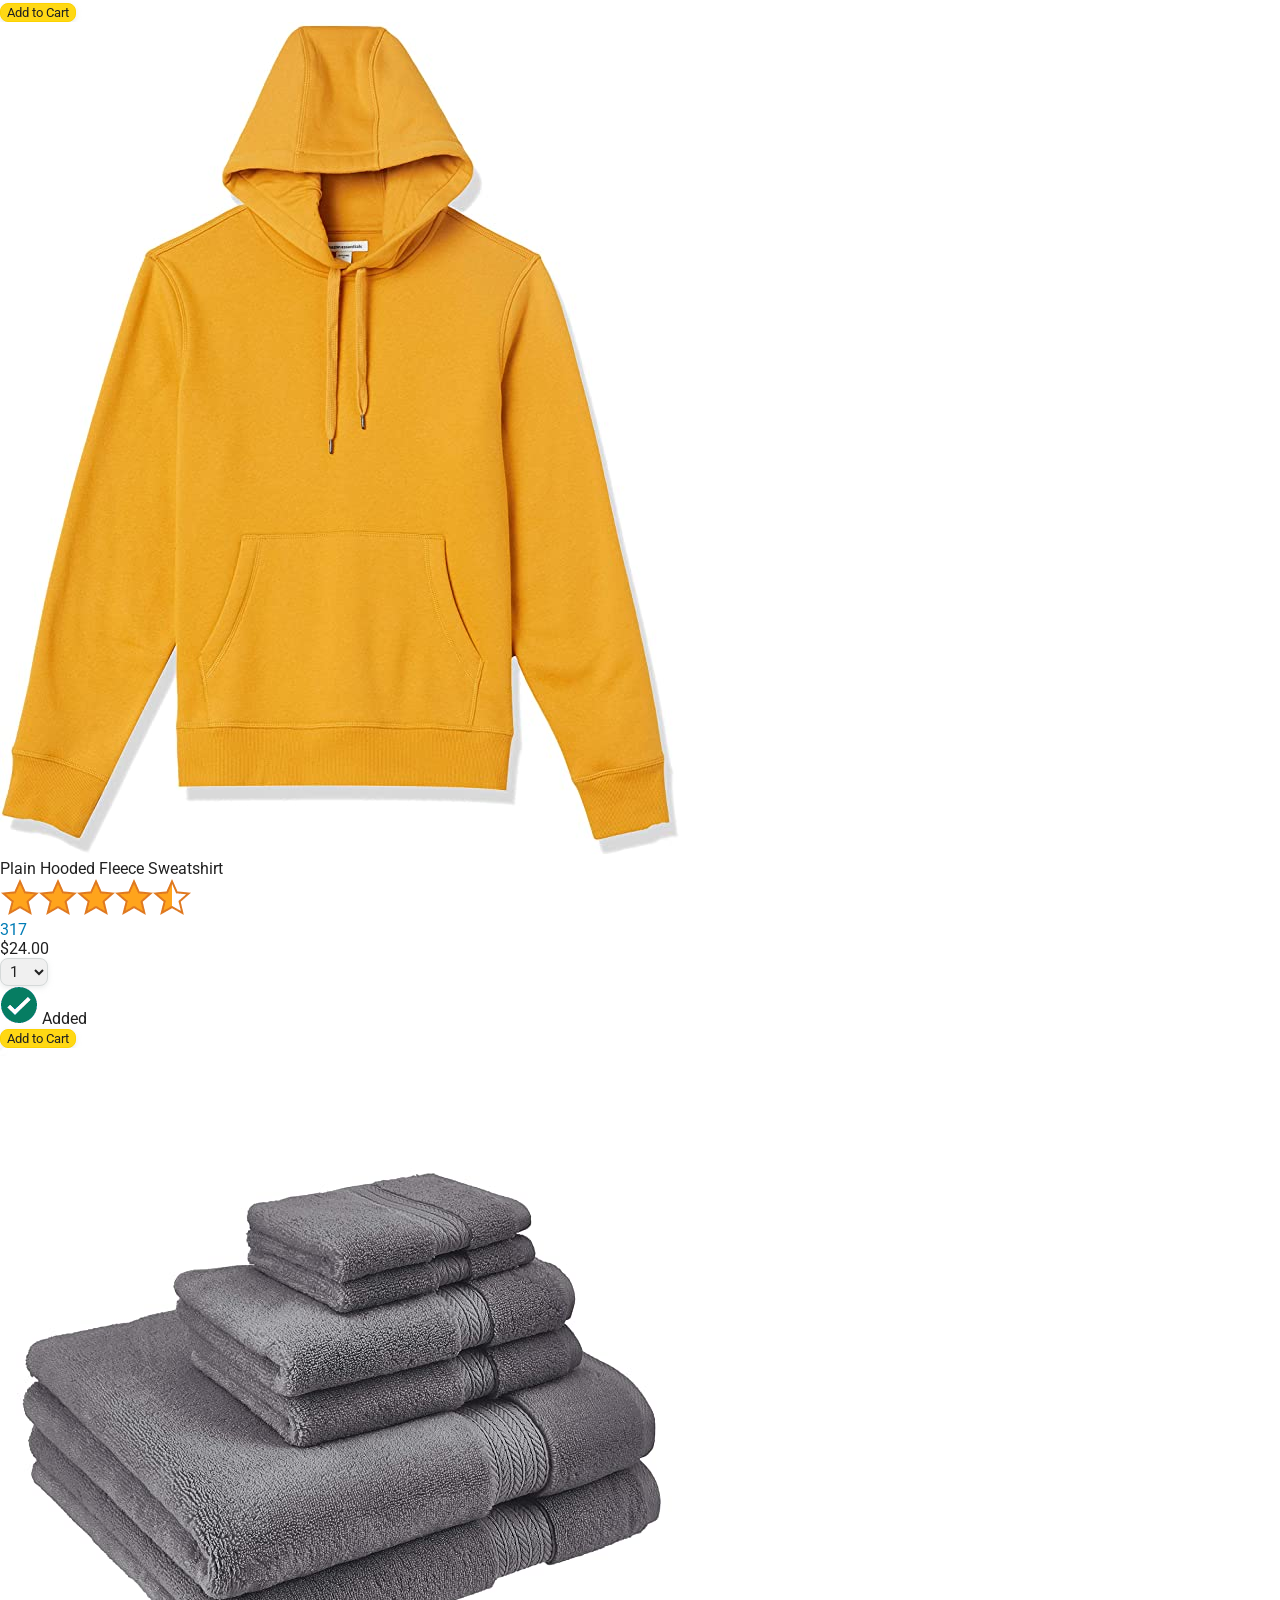
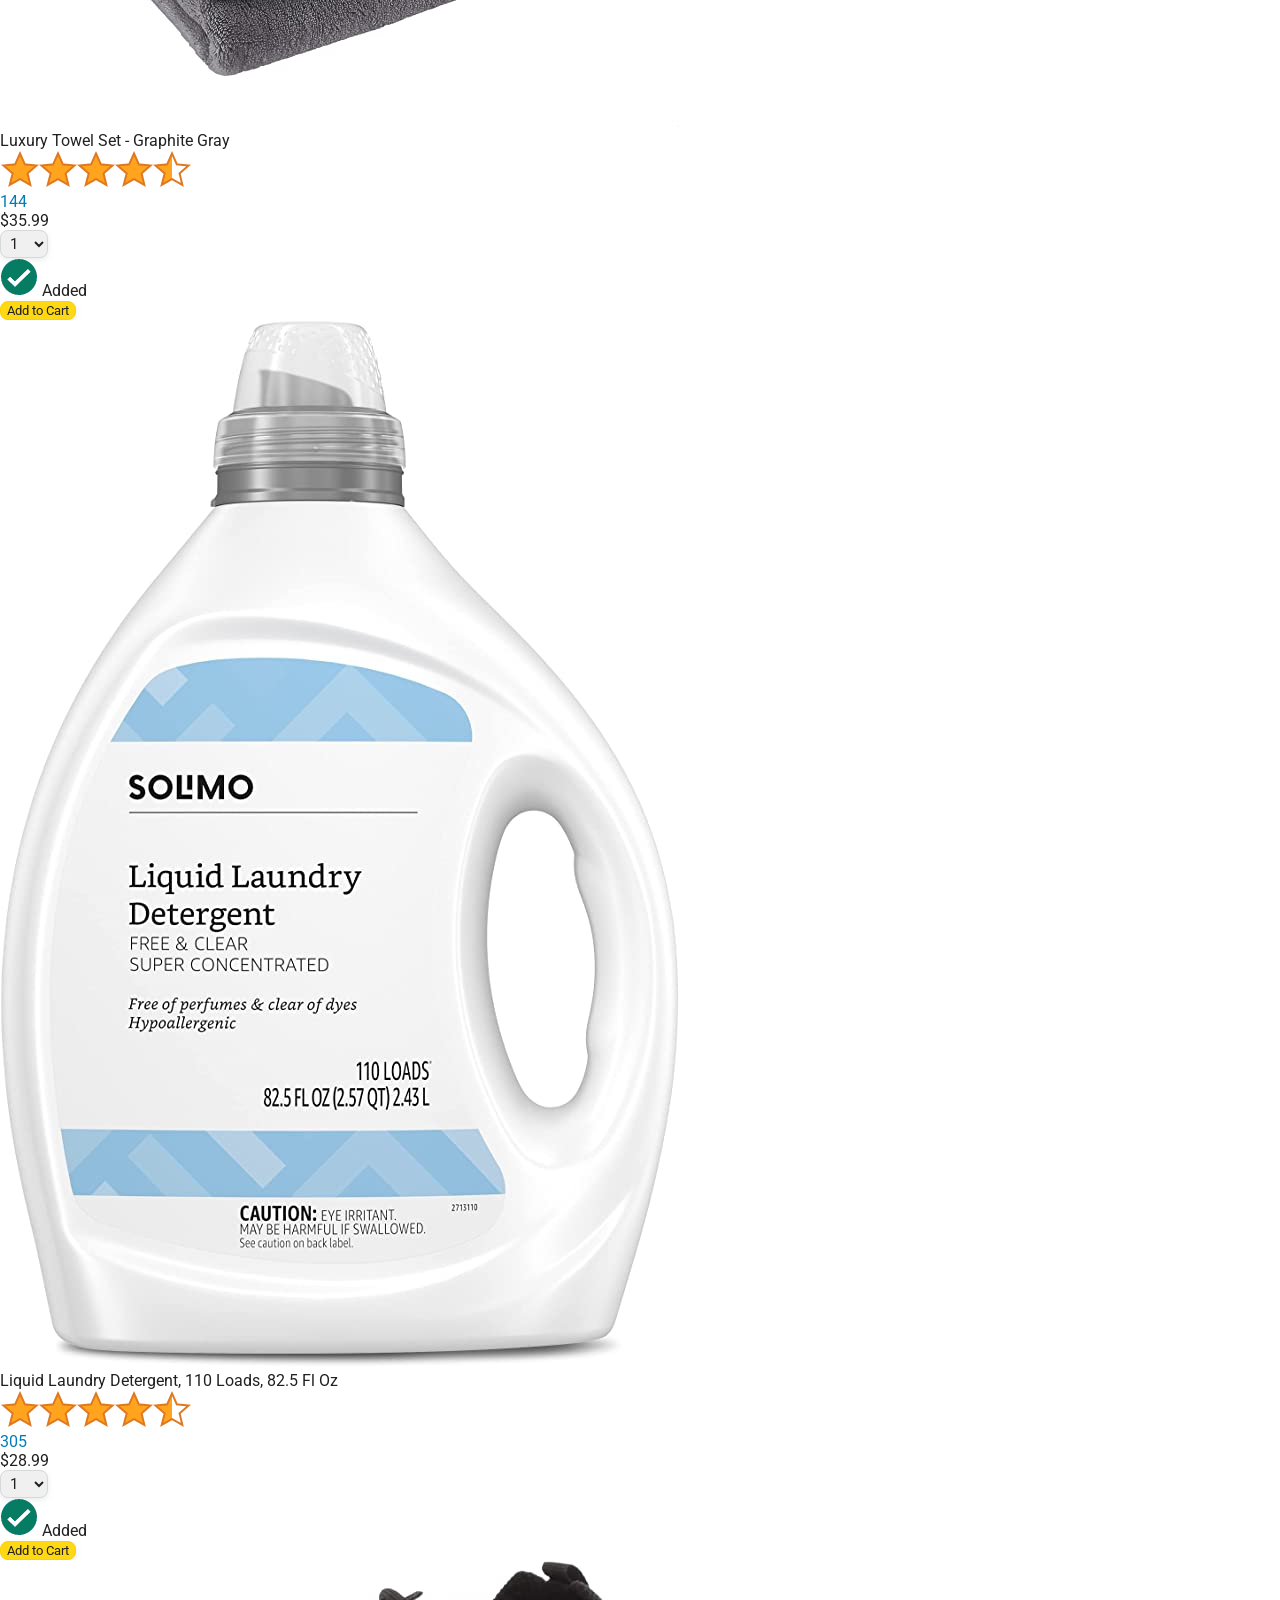
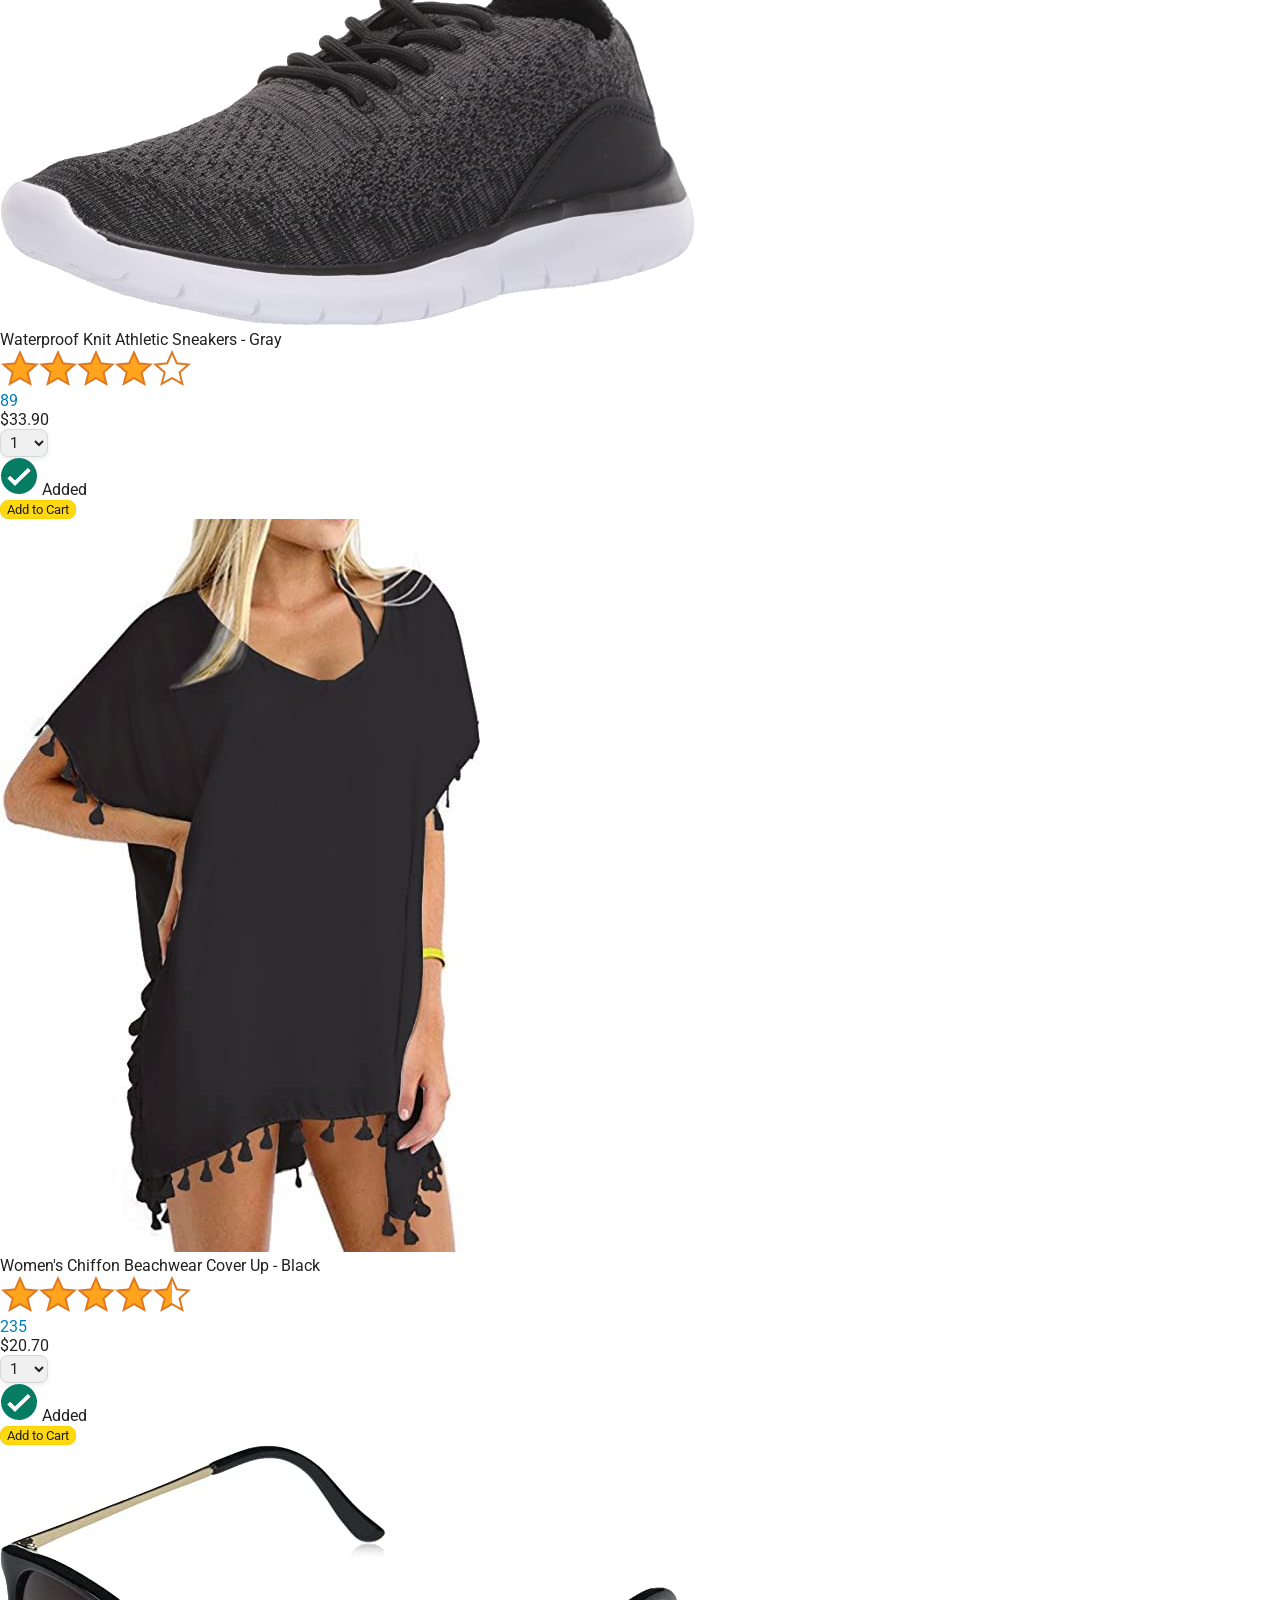
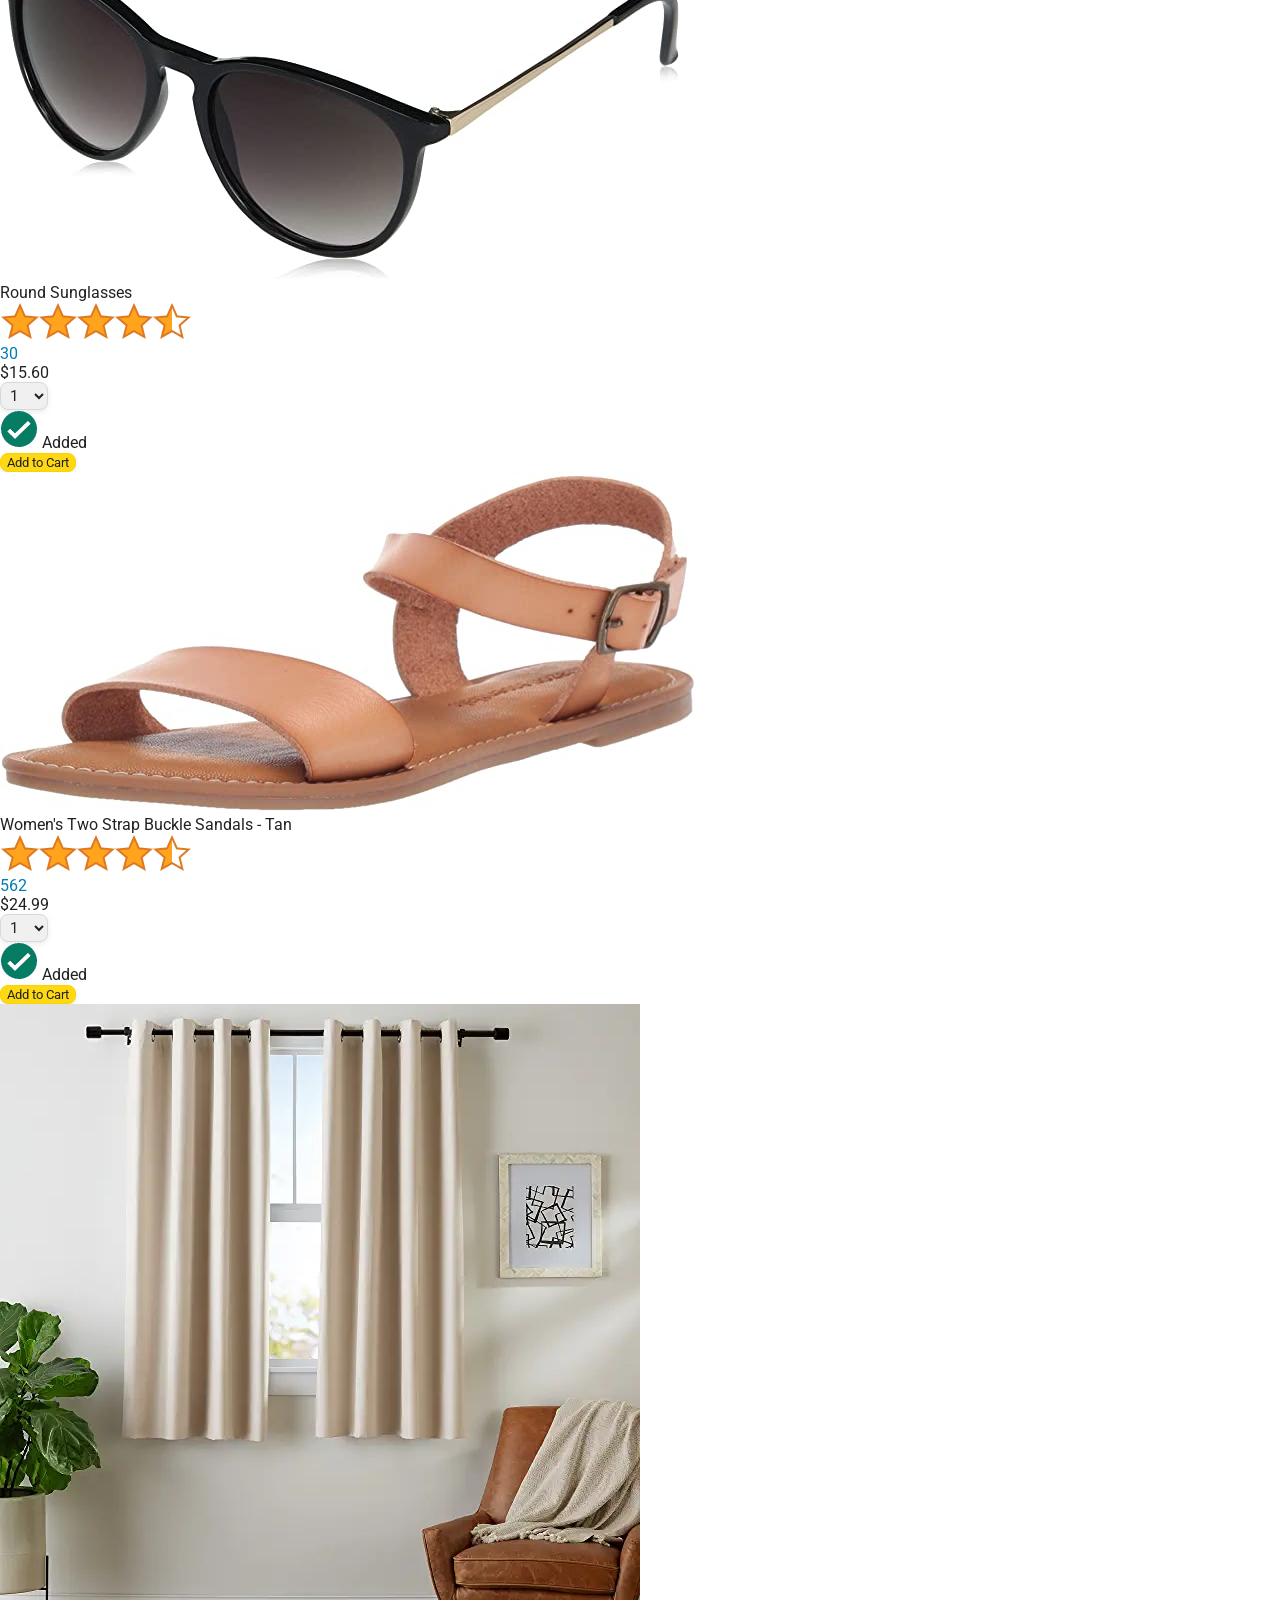
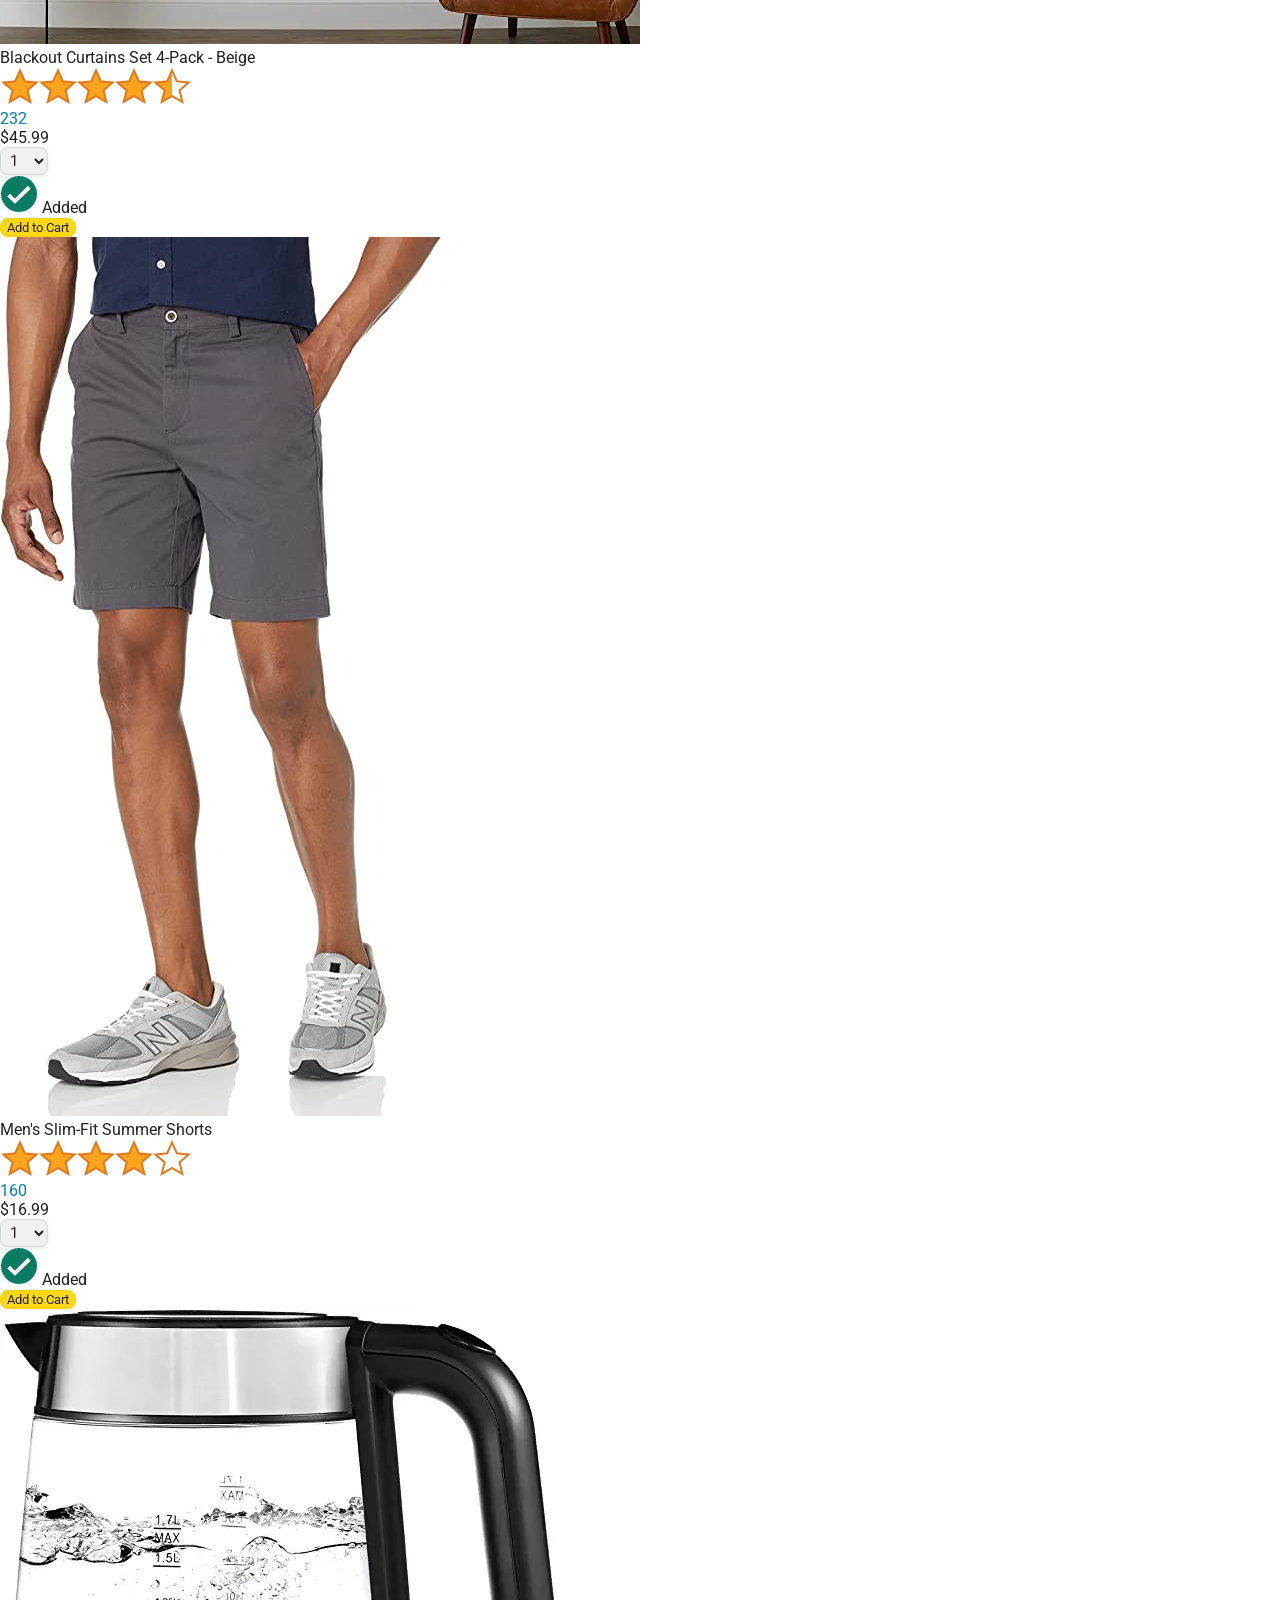
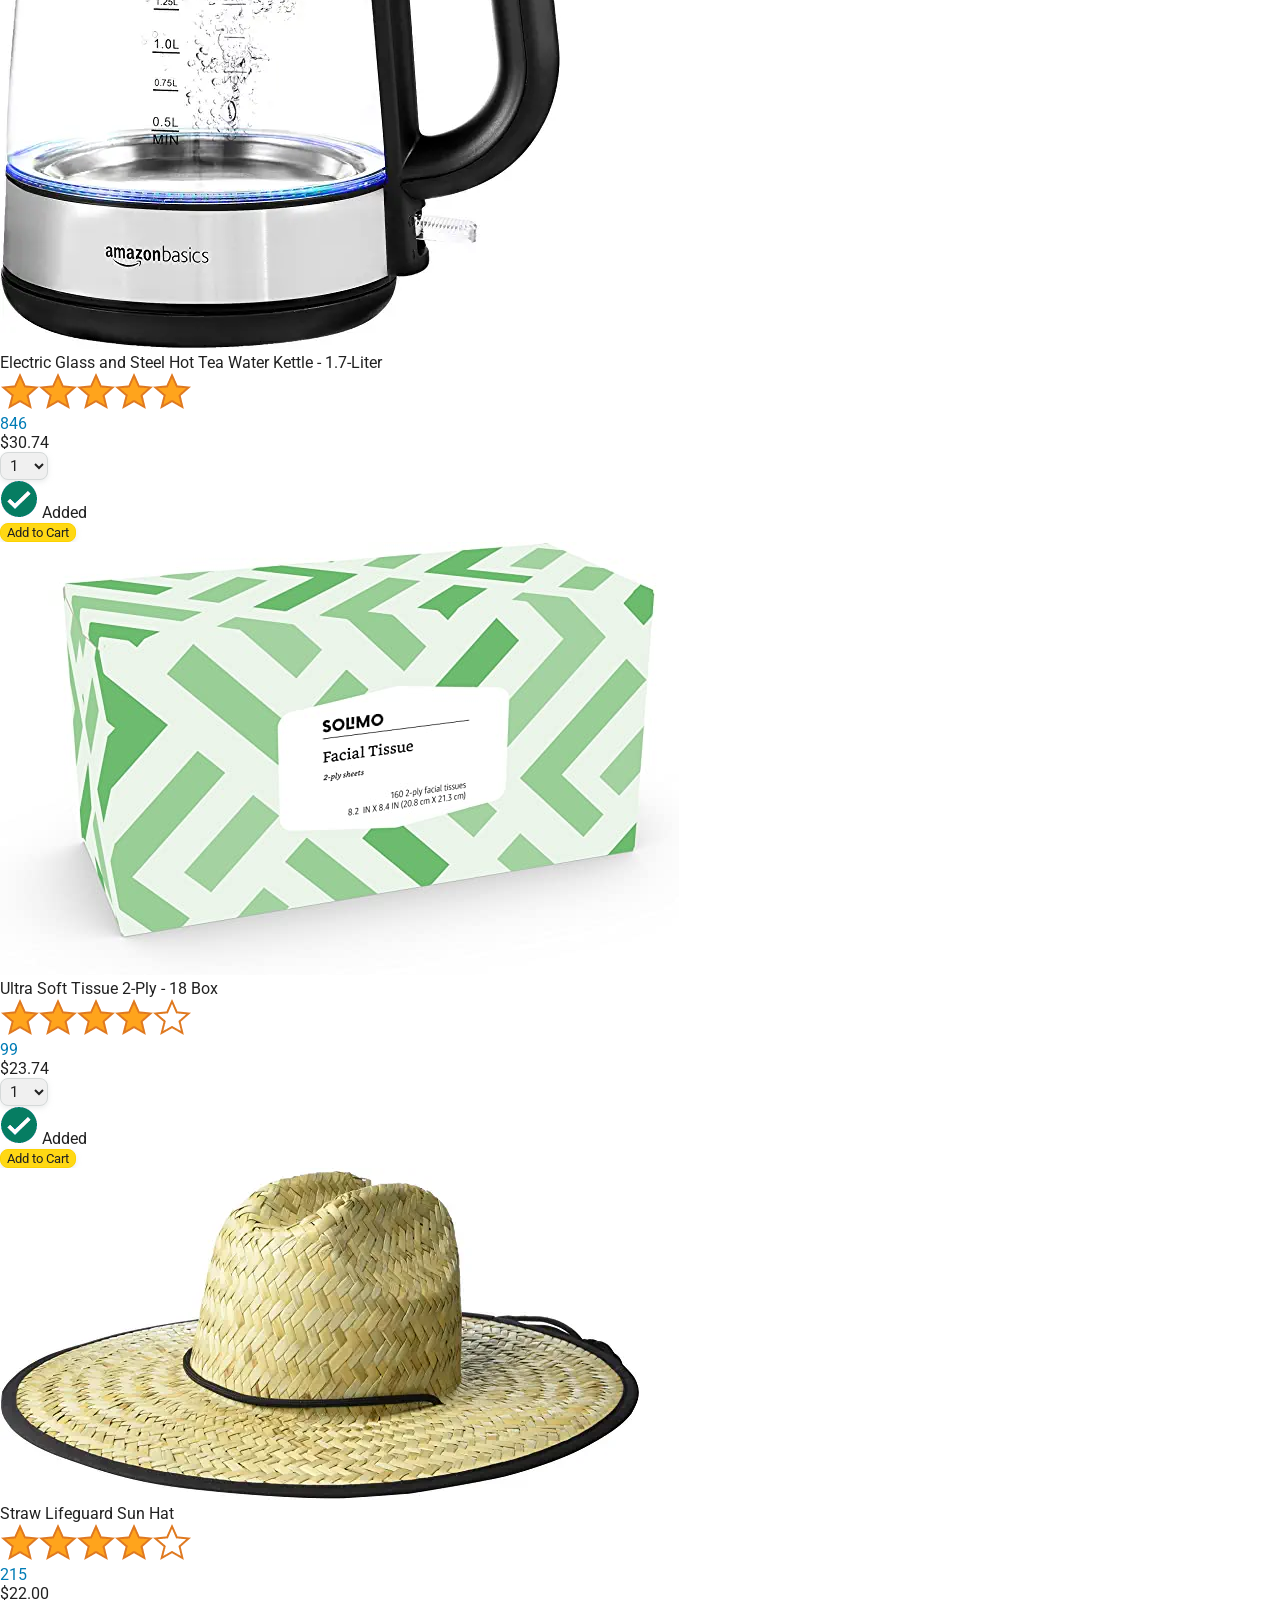
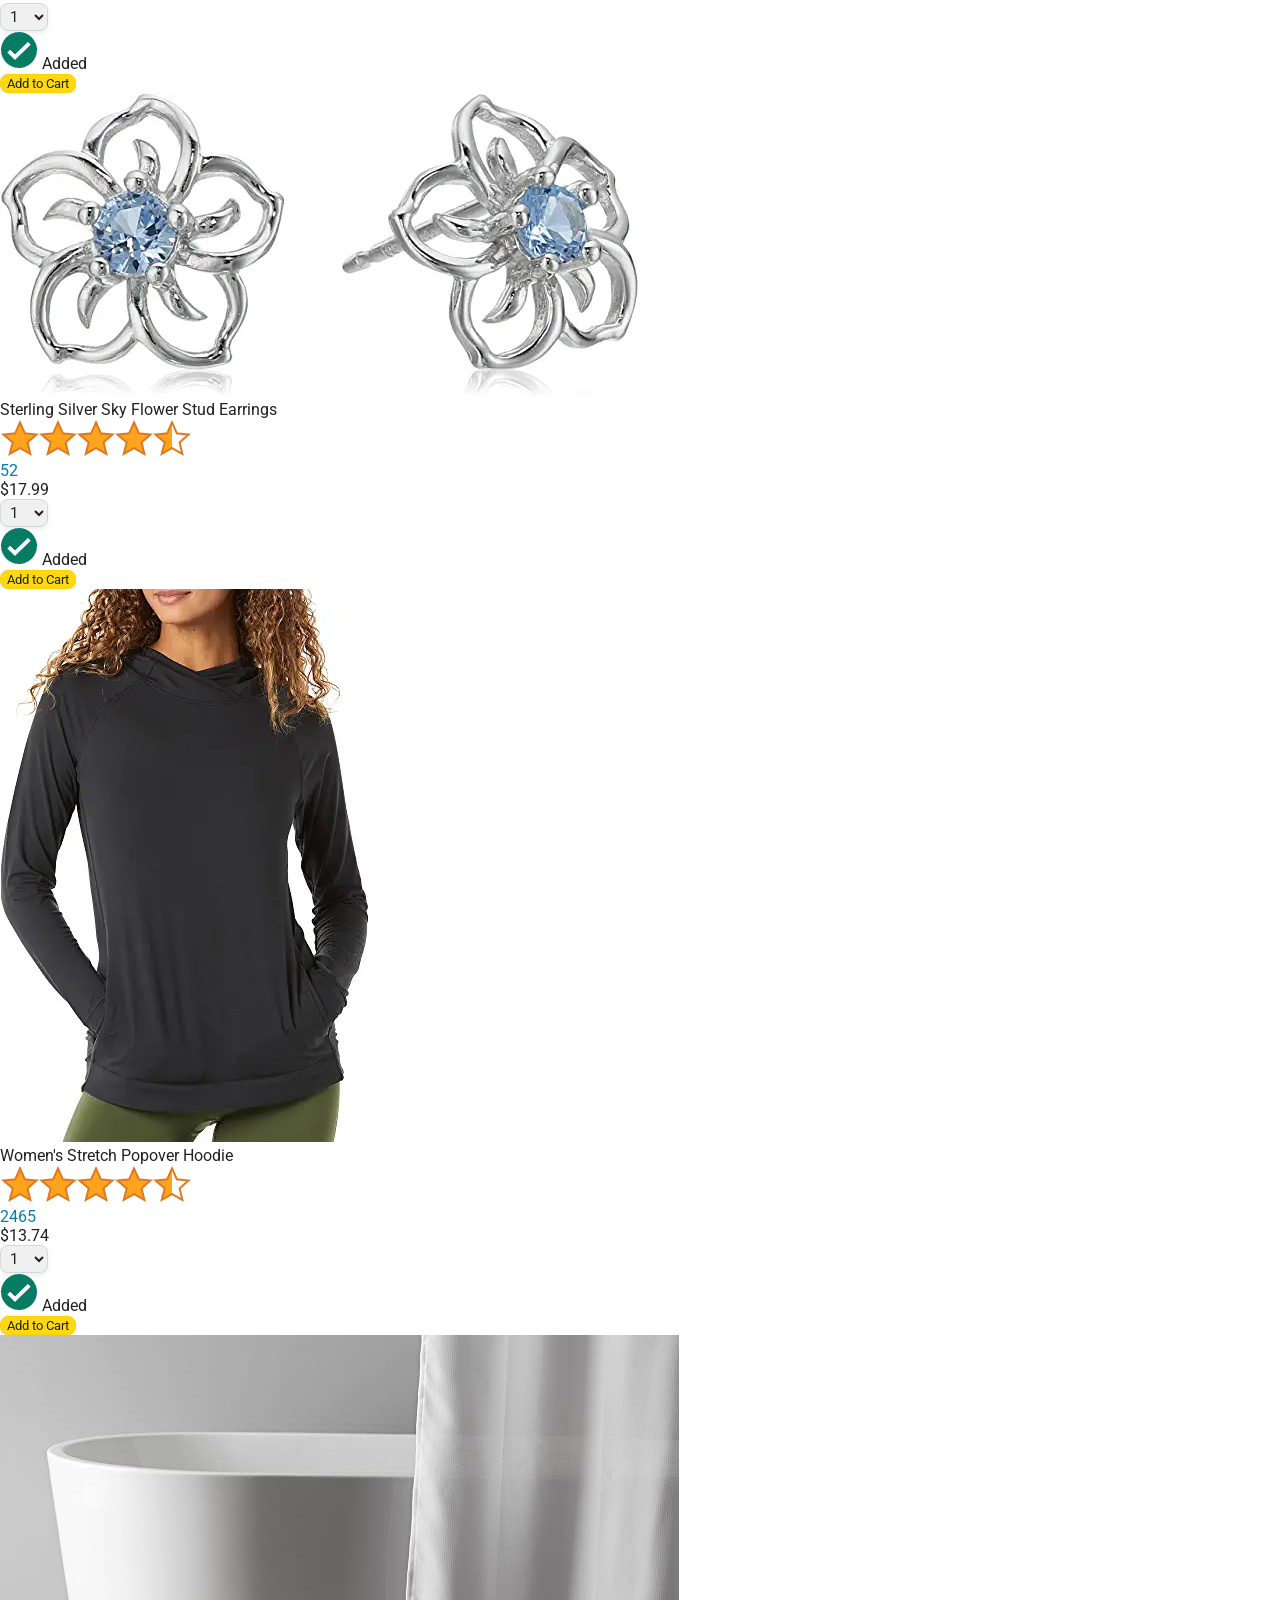
==== commit 5f6e7992: "make cartQuantity interactive" ====
--- a/amazon.html
+++ b/amazon.html
@@ -37,7 +37,7 @@
 
         <a class="cart-link header-link" href="checkout.html">
           <img class="cart-icon" src="images/icons/cart-icon.png">
-          <div class="cart-quantity">3</div>
+          <div class="js-cart-icon-update cart-quantity">0</div>
           <div class="cart-text">Cart</div>
         </a>
       </div>
@@ -48,6 +48,7 @@
       </div>
     </div>
 
+    <script src="data/cart.js"></script>
     <script src="data/products.js">//order matters</script>
     <script src="scripts/amazon.js"></script>
 
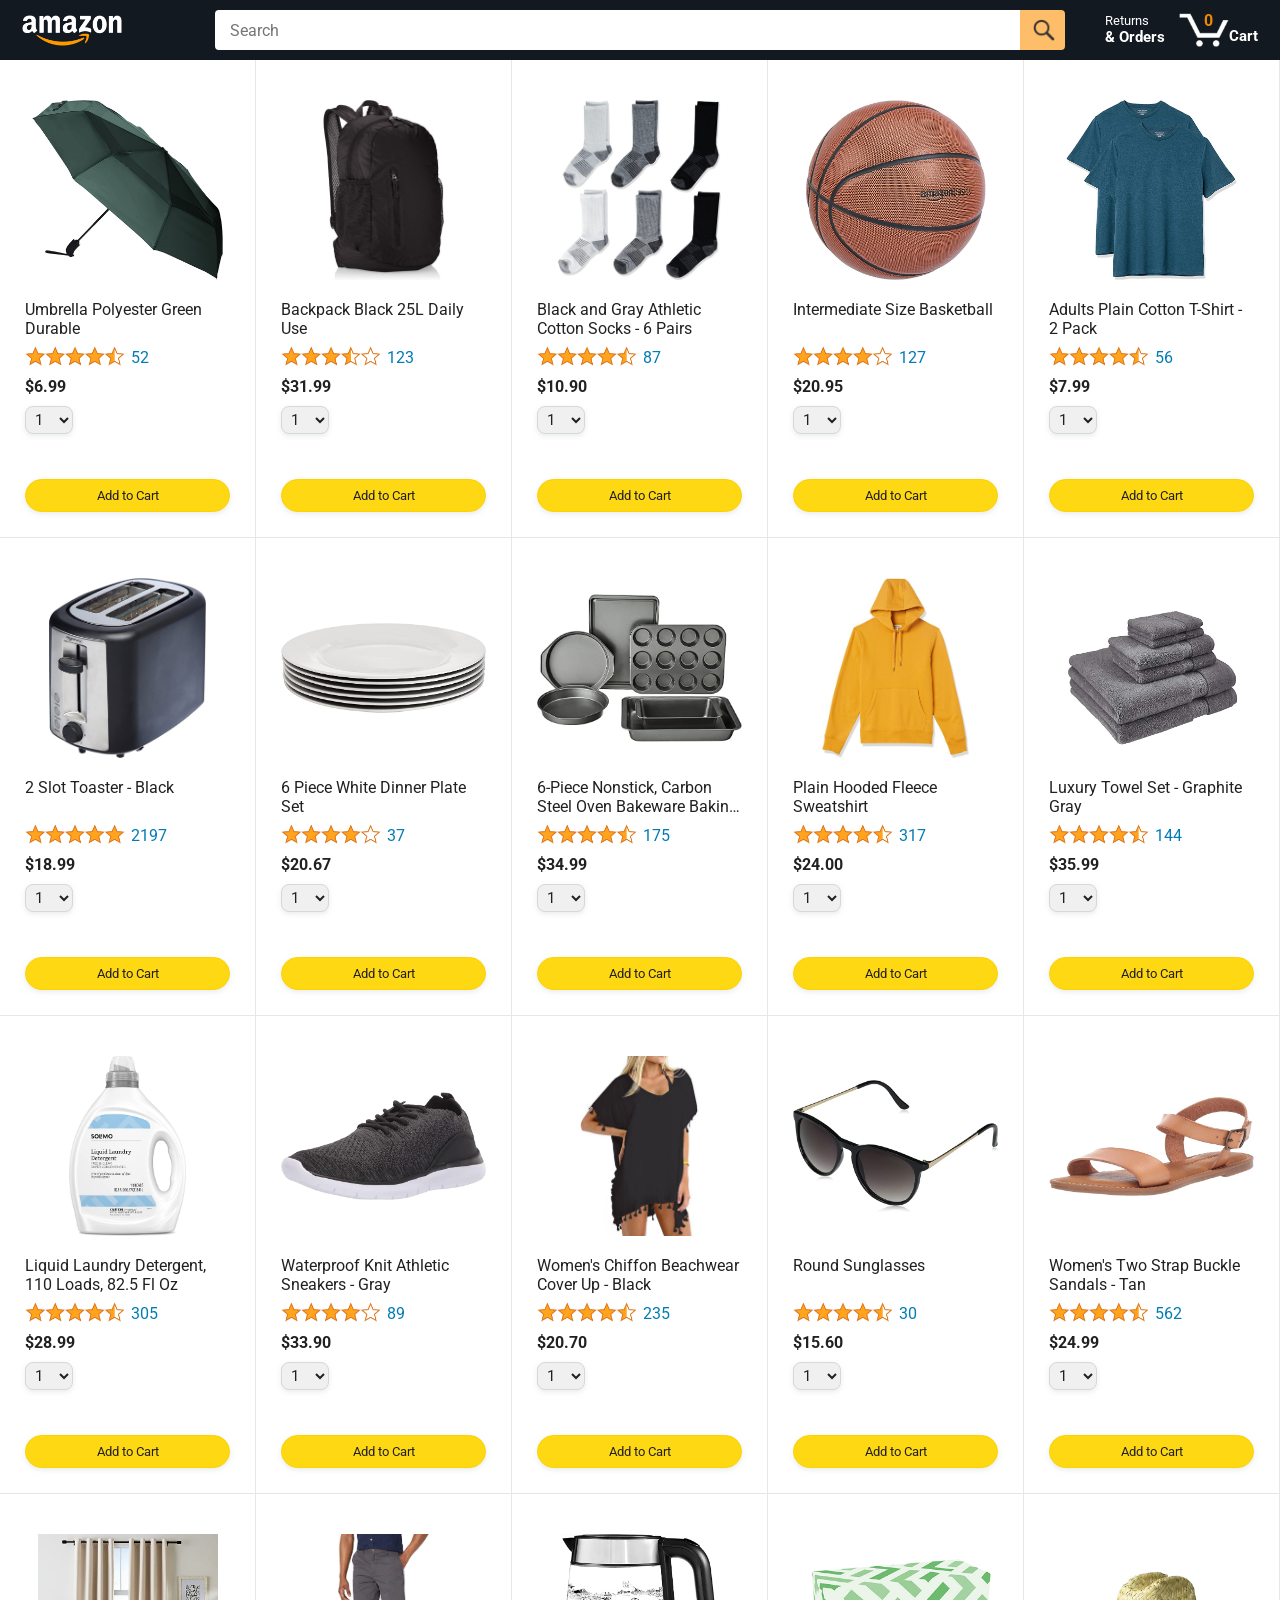
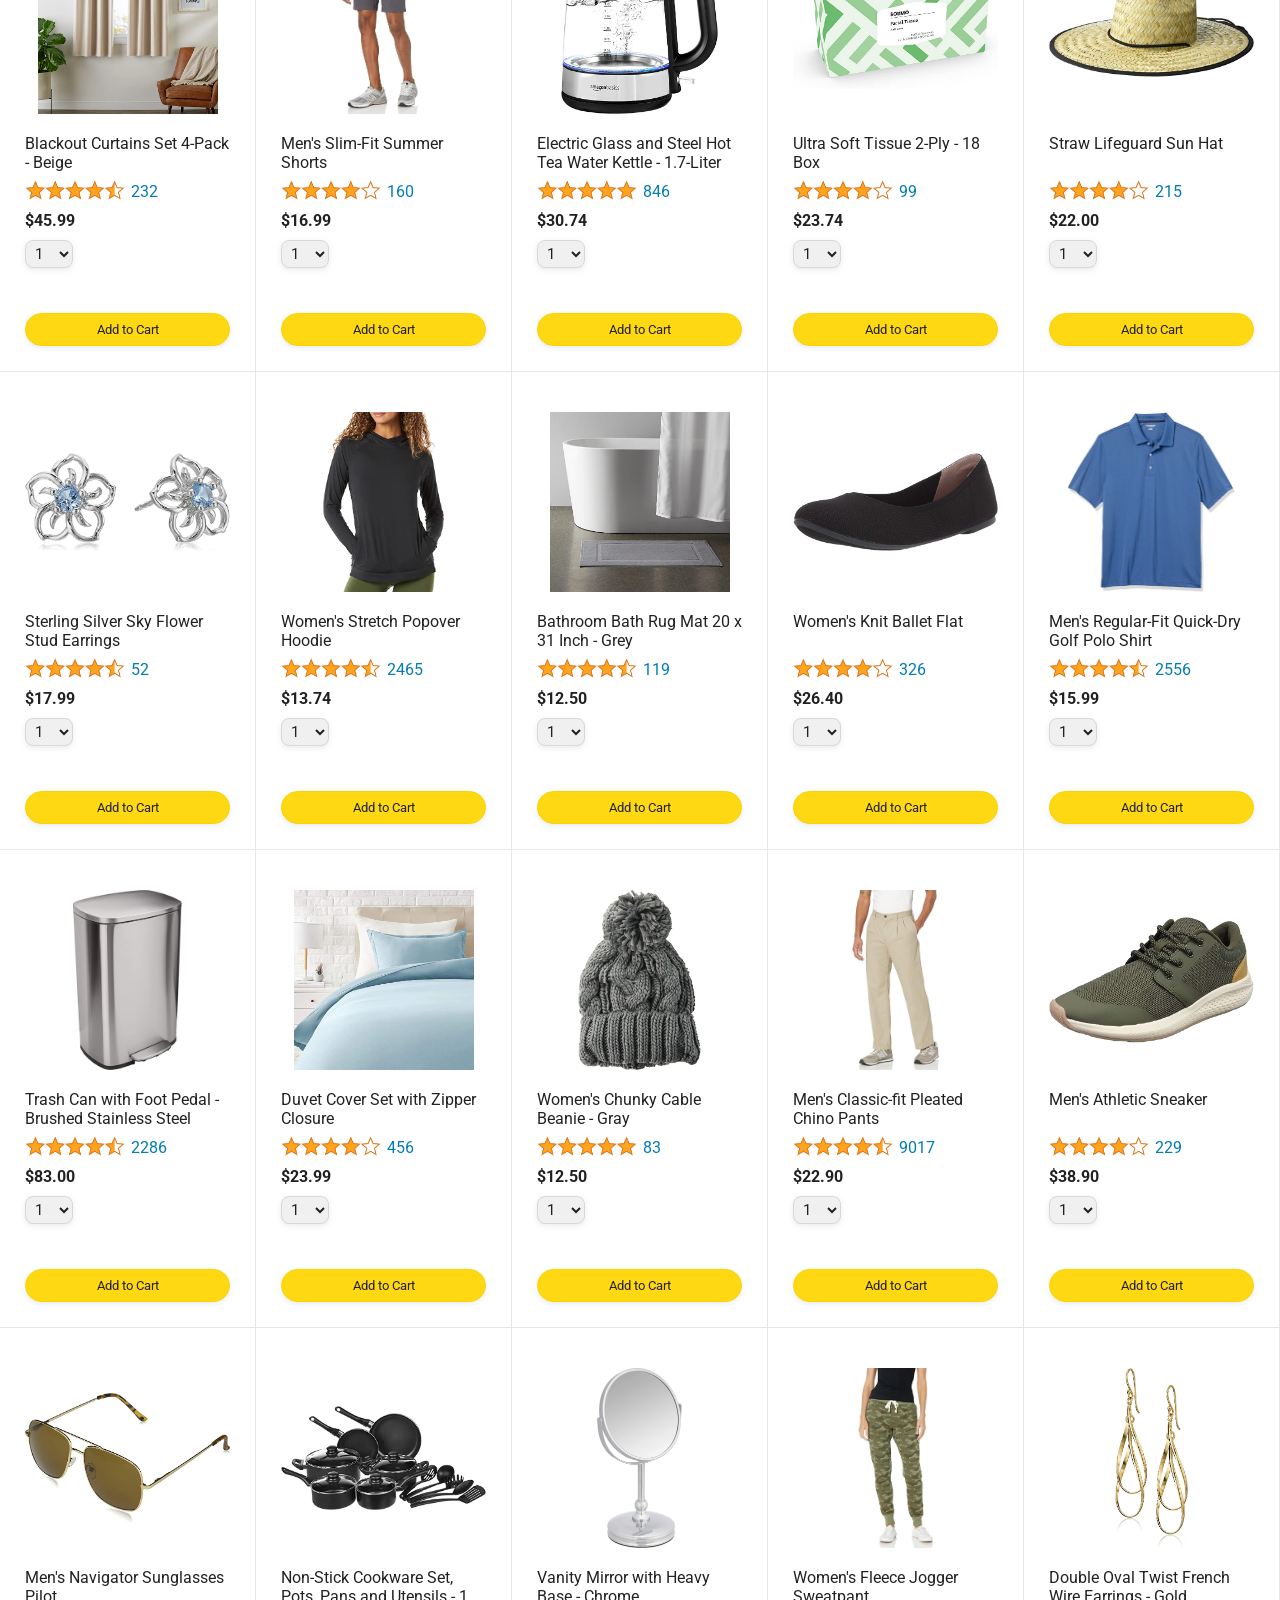
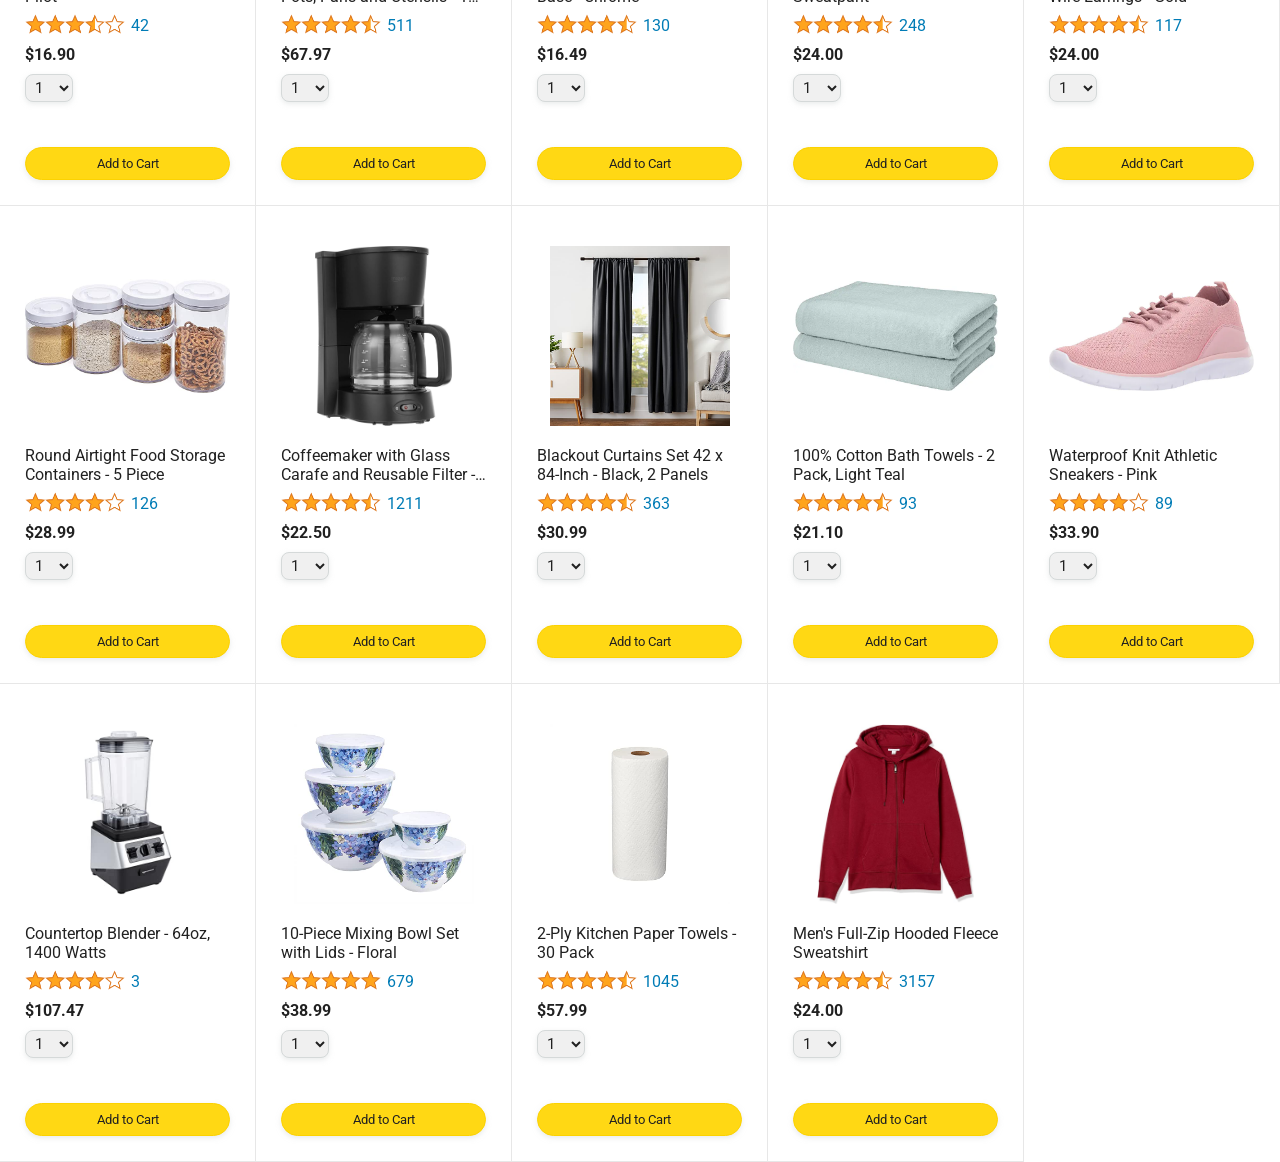
==== commit 555e30e5: "use Modules and import cart and totalQuantity" ====
--- a/amazon.html
+++ b/amazon.html
@@ -48,9 +48,8 @@
       </div>
     </div>
 
-    <script src="data/cart.js"></script>
-    <script src="data/products.js">//order matters</script>
-    <script src="scripts/amazon.js"></script>
+    <script src="data/products.js">//order matters with script elements but not with modules</script>
+    <script type="module" src="scripts/amazon.js"></script>
 
   </body>
 </html>
--- a/styles/pages/amazon.css
+++ b/styles/pages/amazon.css
@@ -0,0 +1,155 @@
+.main {
+  margin-top: 60px;
+}
+
+.products-grid {
+  display: grid;
+
+  /* - In CSS Grid, 1fr means a column will take up the
+       remaining space in the grid.
+     - If we write 1fr 1fr ... 1fr; 8 times, this will
+       divide the grid into 8 columns, each taking up an
+       equal amount of the space.
+     - repeat(8, 1fr); is a shortcut for repeating "1fr"
+       8 times (instead of typing out "1fr" 8 times).
+       repeat(...) is a special property that works with
+       display: grid; */
+  grid-template-columns: repeat(8, 1fr);
+}
+
+/* @media is used to create responsive design (making the
+   website look good on any screen size). This @media
+   means when the screen width is 2000px or less, we
+   will divide the grid into 7 columns instead of 8. */
+@media (max-width: 2000px) {
+  .products-grid {
+    grid-template-columns: repeat(7, 1fr);
+  }
+}
+
+/* This @media means when the screen width is 1600px or
+   less, we will divide the grid into 6 columns. */
+@media (max-width: 1600px) {
+  .products-grid {
+    grid-template-columns: repeat(6, 1fr);
+  }
+}
+
+@media (max-width: 1300px) {
+  .products-grid {
+    grid-template-columns: repeat(5, 1fr);
+  }
+}
+
+@media (max-width: 1000px) {
+  .products-grid {
+    grid-template-columns: repeat(4, 1fr);
+  }
+}
+
+@media (max-width: 800px) {
+  .products-grid {
+    grid-template-columns: repeat(3, 1fr);
+  }
+}
+
+@media (max-width: 575px) {
+  .products-grid {
+    grid-template-columns: repeat(2, 1fr);
+  }
+}
+
+@media (max-width: 450px) {
+  .products-grid {
+    grid-template-columns: 1fr;
+  }
+}
+
+.product-container {
+  padding-top: 40px;
+  padding-bottom: 25px;
+  padding-left: 25px;
+  padding-right: 25px;
+
+  border-right: 1px solid rgb(231, 231, 231);
+  border-bottom: 1px solid rgb(231, 231, 231);
+
+  display: flex;
+  flex-direction: column;
+}
+
+.product-image-container {
+  display: flex;
+  justify-content: center;
+  align-items: center;
+
+  height: 180px;
+  margin-bottom: 20px;
+}
+
+.product-image {
+  /* Images will overflow their container by default. To
+    prevent this, we set max-width and max-height to 100%
+    so they stay inside their container. */
+  max-width: 100%;
+  max-height: 100%;
+}
+
+.product-name {
+  height: 40px;
+  margin-bottom: 5px;
+}
+
+.product-rating-container {
+  display: flex;
+  align-items: center;
+  margin-bottom: 10px;
+}
+
+.product-rating-stars {
+  width: 100px;
+  margin-right: 6px;
+}
+
+.product-rating-count {
+  color: rgb(1, 124, 182);
+  cursor: pointer;
+  margin-top: 3px;
+}
+
+.product-price {
+  font-weight: 700;
+  margin-bottom: 10px;
+}
+
+.product-quantity-container {
+  margin-bottom: 17px;
+}
+
+.product-spacer {
+  flex: 1;
+}
+
+.added-to-cart {
+  color: rgb(6, 125, 98);
+  font-size: 16px;
+
+  display: flex;
+  align-items: center;
+  margin-bottom: 8px;
+  opacity: 0;
+}
+.js-added-opacity {
+  opacity: 1;
+}
+
+.added-to-cart img {
+  height: 20px;
+  margin-right: 5px;
+}
+
+.add-to-cart-button {
+  width: 100%;
+  padding: 8px;
+  border-radius: 50px;
+}
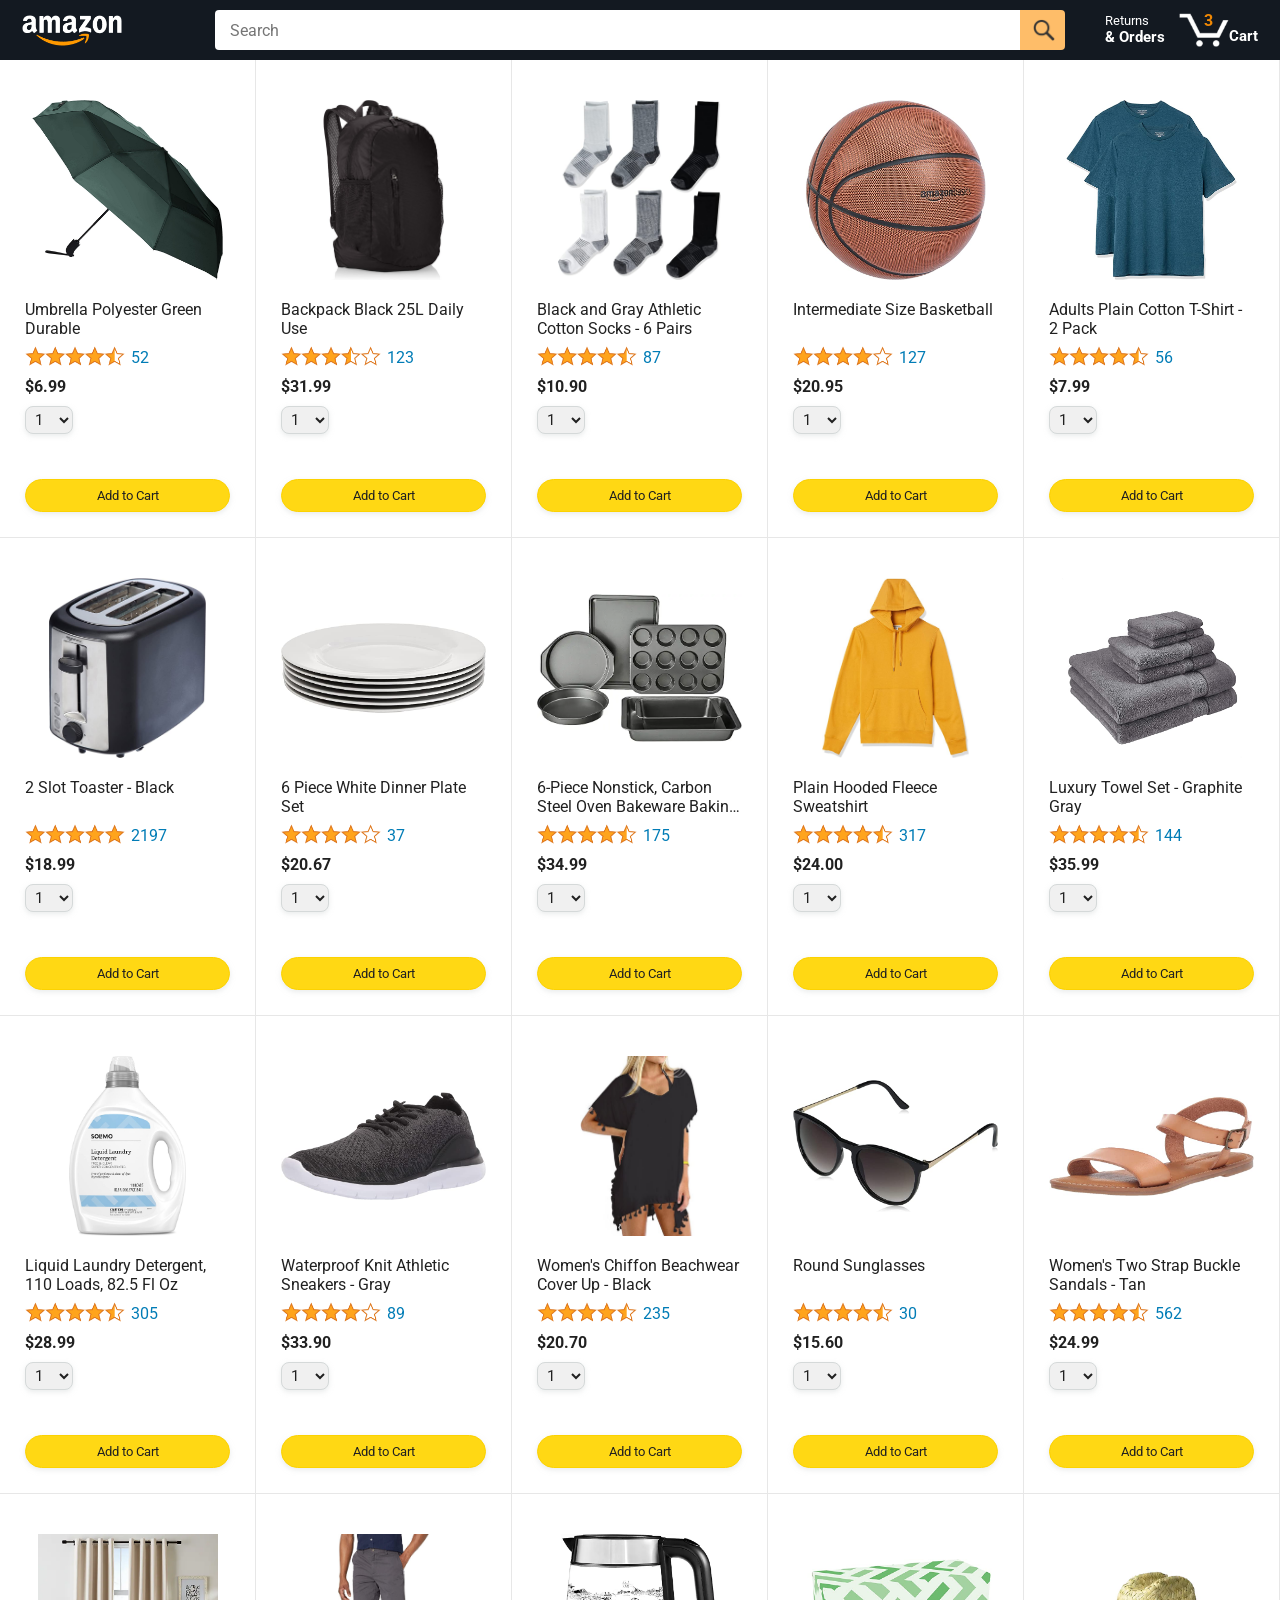
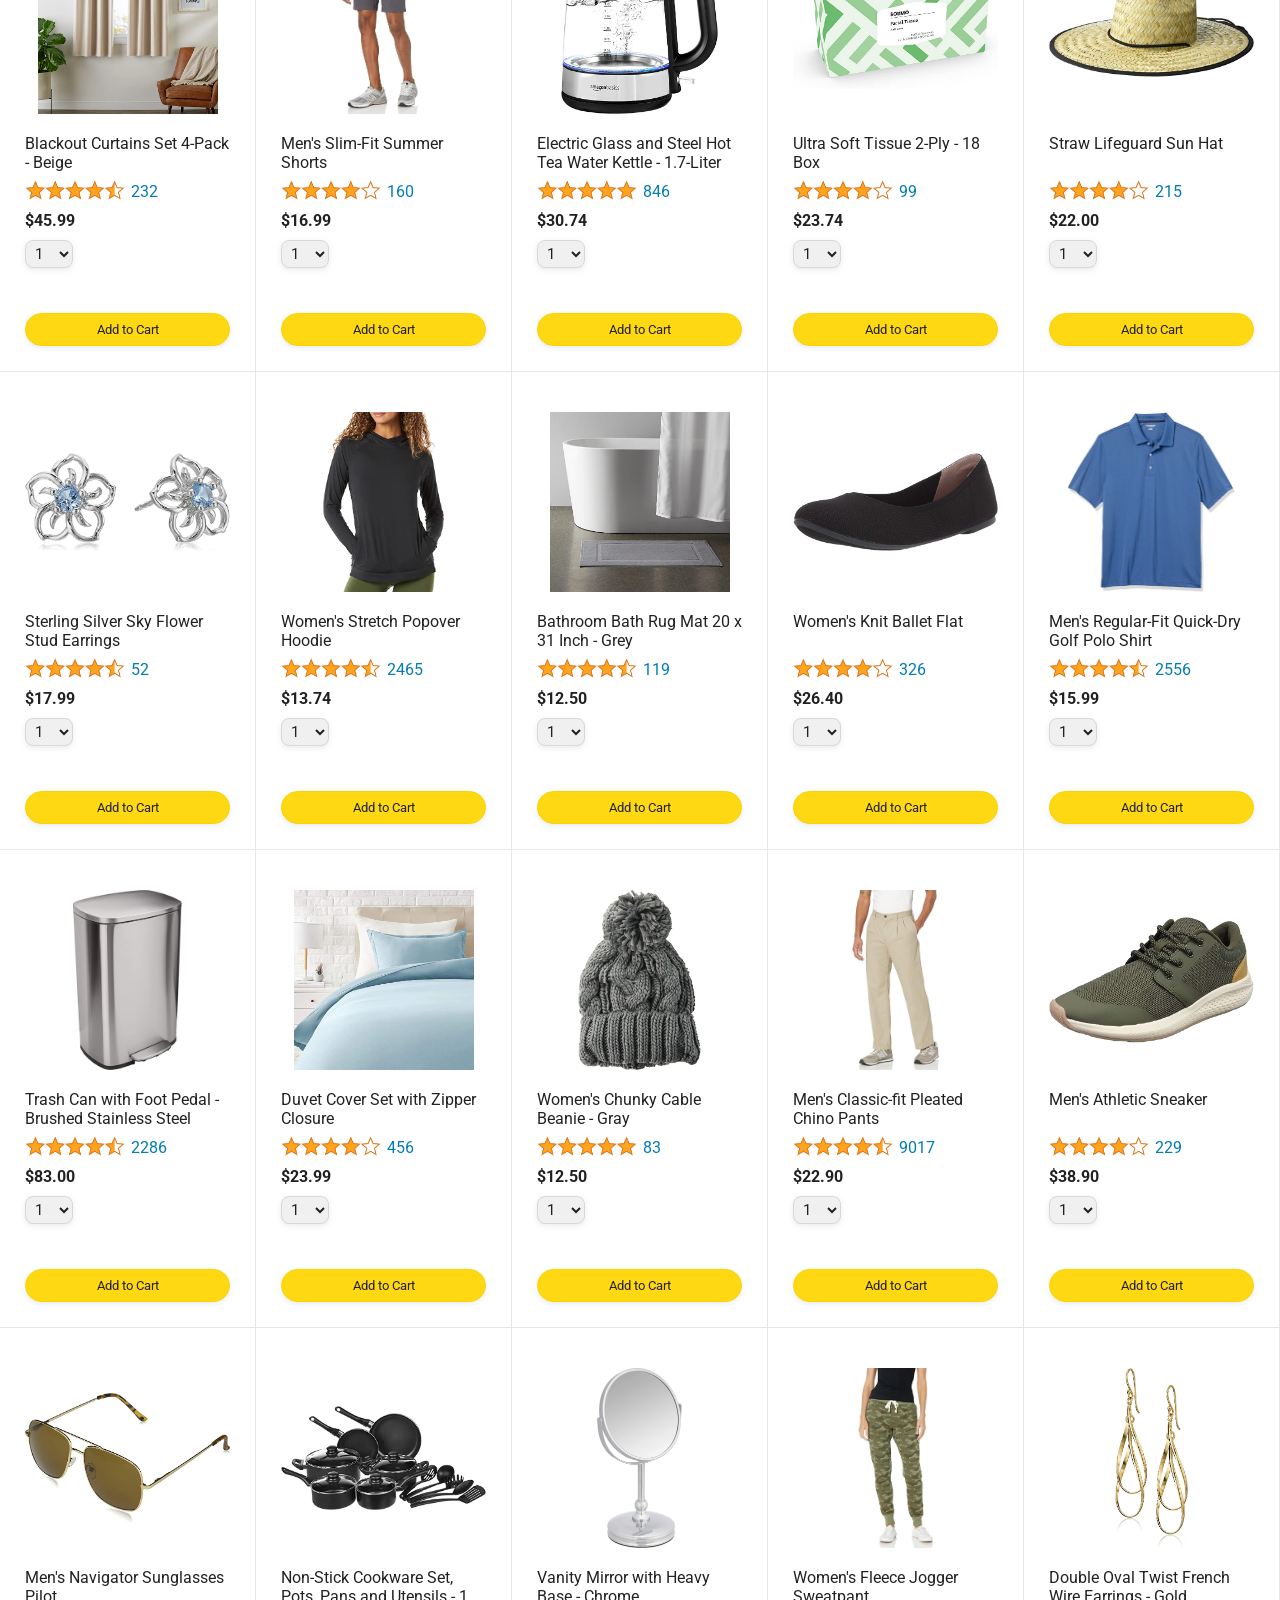
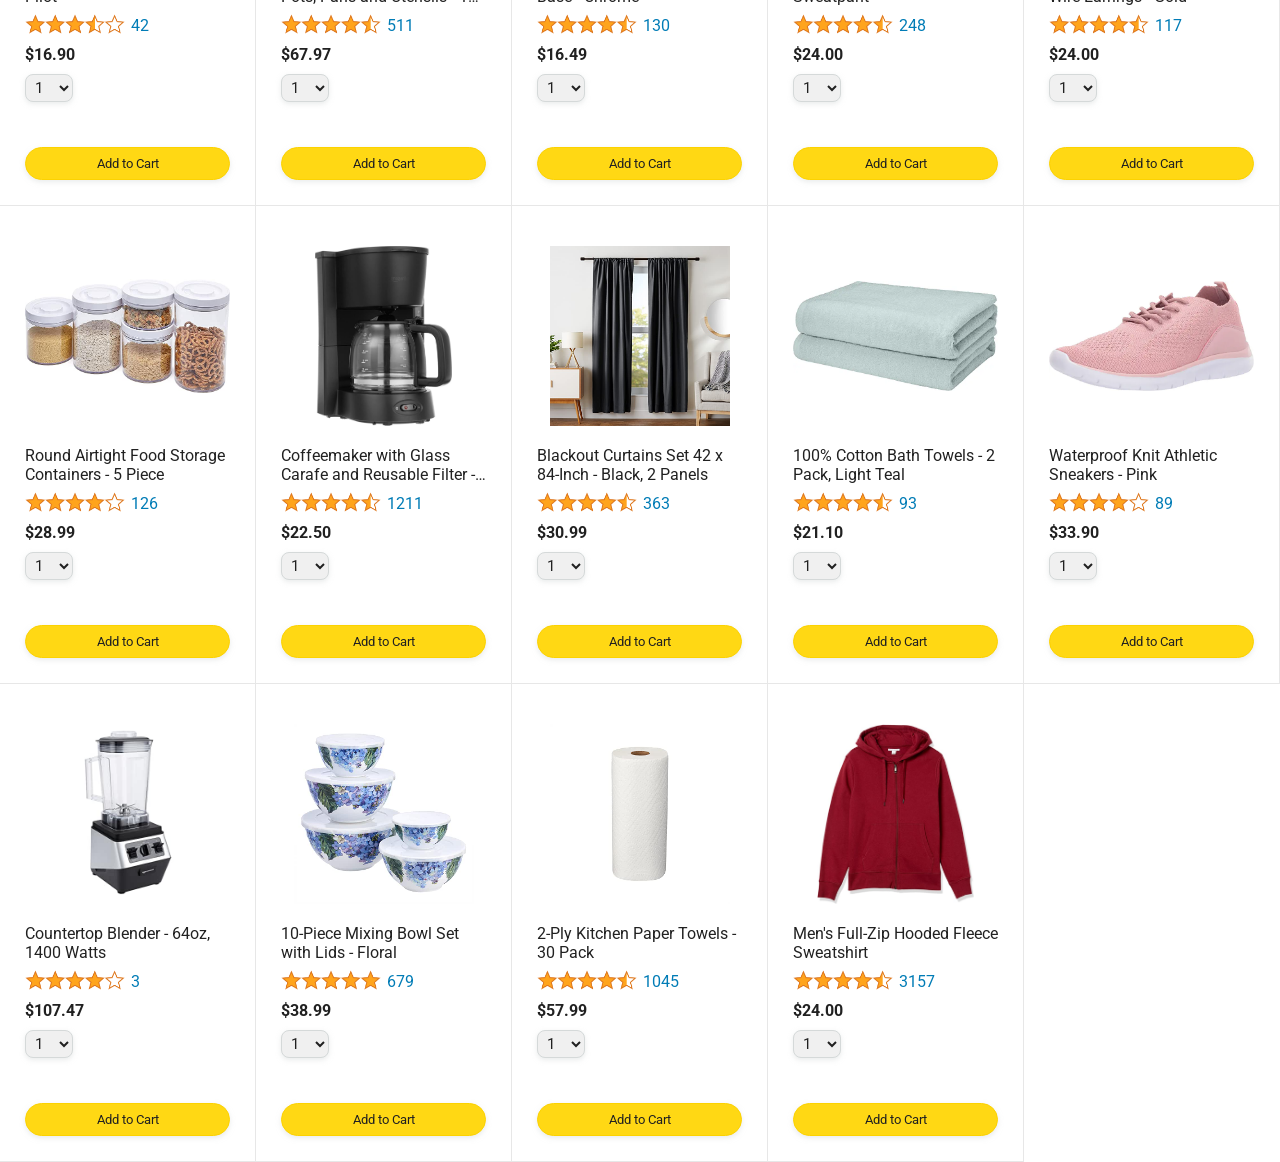
==== commit fae603a4: "updated total quanitity calc" ====
--- a/amazon.html
+++ b/amazon.html
@@ -37,7 +37,7 @@
 
         <a class="cart-link header-link" href="checkout.html">
           <img class="cart-icon" src="images/icons/cart-icon.png">
-          <div class="js-cart-icon-update cart-quantity">0</div>
+          <div class="js-cart-icon-update cart-quantity"></div>
           <div class="cart-text">Cart</div>
         </a>
       </div>
@@ -48,8 +48,7 @@
       </div>
     </div>
 
-    <script src="data/products.js">//order matters with script elements but not with modules</script>
-    <script type="module" src="scripts/amazon.js"></script>
+    <script type="module" src="scripts/amazon.js">//order matters with script elements but not with modules</script>
 
   </body>
 </html>
